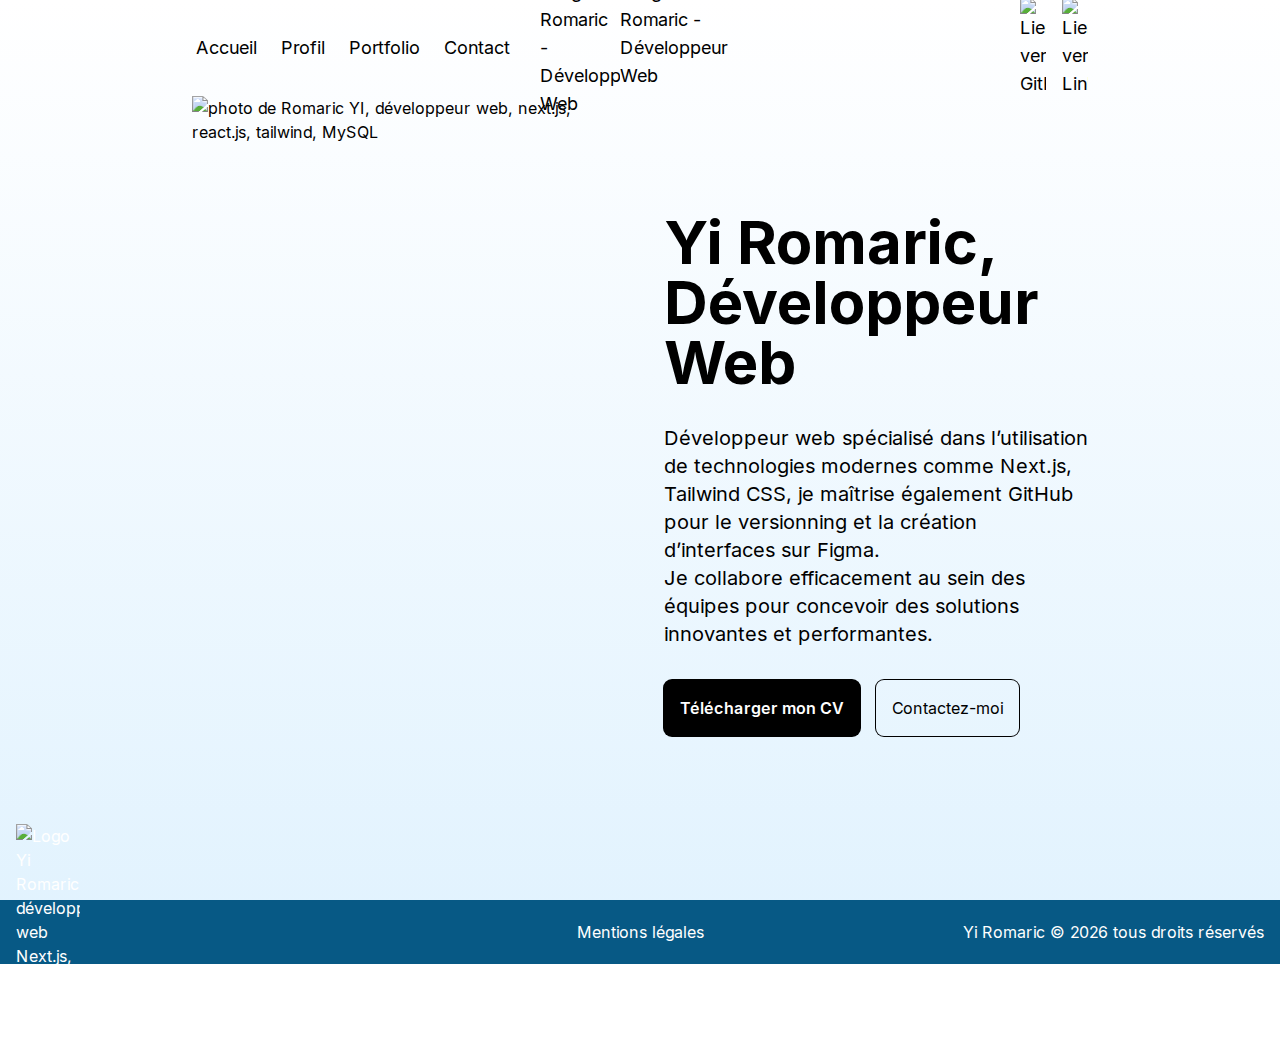
==== index.html @ 34cf6517 "fix import images and logos" ====
<!DOCTYPE html><html lang="fr"><head><meta charSet="utf-8"/><meta name="viewport" content="width=device-width, initial-scale=1"/><link rel="stylesheet" href="/_next/static/css/8e629871521d515f.css" data-precedence="next"/><link rel="preload" as="script" fetchPriority="low" href="/_next/static/chunks/webpack-b845b704833ecdac.js"/><script src="/_next/static/chunks/4bd1b696-b4d4c3868257e762.js" async=""></script><script src="/_next/static/chunks/517-e15adec0772fc6c9.js" async=""></script><script src="/_next/static/chunks/main-app-e4ed7990626ae178.js" async=""></script><script src="/_next/static/chunks/158-e4d67476a7642177.js" async=""></script><script src="/_next/static/chunks/565-65fbcb7da3a203a2.js" async=""></script><script src="/_next/static/chunks/app/layout-fdcc2504e3826214.js" async=""></script><script src="/_next/static/chunks/app/page-76b3cb7e3b7eeecb.js" async=""></script><title>Yi Romaric - Développeur Web | Next.js | React.js | Tailwind | MySQL</title><meta name="description" content="Développeur Web spécialisé Next.js, React.js, Tailwind et MySQL. Développeur web et Web Designer à Châteauneuf-sur-Loire, Loiret, 45, France"/><link rel="manifest" href="/manifest.json"/><meta name="keywords" content="Développeur Web,Next.js,React.js,Tailwind CSS,MySQL,Loiret,France"/><meta name="robots" content="index, follow"/><meta property="og:title" content="Yi Romaric - Développeur Web"/><meta property="og:description" content="Développeur Web spécialisé Next.js, React.js, Tailwind et MySQL."/><meta property="og:url" content="https://yiromaric.fr"/><meta property="og:site_name" content="Yi Romaric Portfolio"/><meta property="og:locale" content="fr_FR"/><meta property="og:image" content="https://yiromaric.fr/images/portfolio-preview.jpg"/><meta property="og:image:width" content="1200"/><meta property="og:image:height" content="630"/><meta property="og:image:alt" content="Aperçu du portfolio de Yi Romaric"/><meta property="og:type" content="website"/><meta name="twitter:card" content="summary_large_image"/><meta name="twitter:title" content="Yi Romaric - Développeur Web"/><meta name="twitter:description" content="Développeur Web spécialisé Next.js, React.js, Tailwind et MySQL."/><meta name="twitter:image" content="https://yiromaric.fr/images/portfolio-preview.jpg"/><link rel="shortcut icon" href="/favicons/favicon-32x32.png"/><link rel="icon" href="/favicons/favicon.ico"/><link rel="apple-touch-icon" href="/favicons/apple-icon.png"/><script src="/_next/static/chunks/polyfills-42372ed130431b0a.js" noModule=""></script></head><body class="__className_d65c78"><div class="min-h-screen bg-gradient-to-b from-white to-sky-100"><div class="h-screen w-screen fixed bg-black rounded-b-[100px] z-40"></div><div class="fixed m-auto top-0 right-0 bottom-0 left-0 text-white text-8xl cursor-default z-50 w-fit h-fit" style="opacity:1"></div><div class="h-screen w-screen fixed bg-black rounded-t-[100px] bottom-0 z-40" style="height:100vh"></div><nav class="h-24"><div class="h-full flex items-center justify-between px-4 sm:px-8 md:px-12 lg:px-20 xl:px-48 text-lg"><div class="hidden md:flex gap-4 w-1/3 "><a class="rounded p-1 bg-black text-white" href="/">Accueil</a><a class="rounded p-1 false" href="/profil">Profil</a><a class="rounded p-1 false" href="/portfolio">Portfolio</a><a class="rounded p-1 false" href="/contact">Contact</a></div><div class="flex xl:w-1/3 xl:justify-center"><a class="flex" href="/"><img alt="logo Yi Romaric - Développeur Web" loading="lazy" width="80" height="80" decoding="async" data-nimg="1" style="color:transparent" srcSet="https://yiromaric.fr/logos/logo.svg?w=96&amp;q=75 1x, https://yiromaric.fr/logos/logo.svg?w=256&amp;q=75 2x" src="https://yiromaric.fr/logos/logo.svg?w=256&amp;q=75"/><img alt="logo Yi Romaric - Développeur Web" loading="lazy" width="120" height="80" decoding="async" data-nimg="1" class="hidden sm:hidden md:hidden lg:block" style="color:transparent" srcSet="https://yiromaric.fr/logos/logoText.svg?w=128&amp;q=75 1x, https://yiromaric.fr/logos/logoText.svg?w=256&amp;q=75 2x" src="https://yiromaric.fr/logos/logoText.svg?w=256&amp;q=75"/></a></div><div class="hidden md:flex justify-end gap-4 w-1/3"><a target="_blank" href="https://github.com/Yiroma"><img alt="Lien vers GitHub" loading="lazy" width="26" height="26" decoding="async" data-nimg="1" style="color:transparent" srcSet="https://yiromaric.fr/icons/github.svg?w=32&amp;q=75 1x, https://yiromaric.fr/icons/github.svg?w=64&amp;q=75 2x" src="https://yiromaric.fr/icons/github.svg?w=64&amp;q=75"/></a><a target="_blank" href="https://www.linkedin.com/in/yiromaric/"><img alt="Lien vers LinkedIn" loading="lazy" width="26" height="26" decoding="async" data-nimg="1" style="color:transparent" srcSet="https://yiromaric.fr/icons/linkedin.svg?w=32&amp;q=75 1x, https://yiromaric.fr/icons/linkedin.svg?w=64&amp;q=75 2x" src="https://yiromaric.fr/icons/linkedin.svg?w=64&amp;q=75"/></a></div><div class="md:hidden"><button class="w-10 h-8 flex flex-col justify-between z-50 relative"><div class="w-10 h-1 bg-black rounded origin-left"></div><div class="w-10 h-1 bg-black rounded"></div><div class="w-10 h-1 bg-black rounded origin-left"></div></button></div></div></nav><main class="min-h-[calc(100vh-6rem)]"><div class="h-full" style="transform:translateY(-200vh)"><div class="h-[calc(100vh-6rem)] flex flex-col justify-center items-center lg:flex-row px-4 sm:px-8 md:px-12 lg:px-20 xl:px-48 gap-12 "><div class="w-full h-full lg:w-1/2 relative flex items-center justify-center sm:max-w-sm md:max-w-md lg:max-w-lg xl:max-w-xl"><img alt="photo de Romaric YI, développeur web, next.js, react.js, tailwind, MySQL" loading="lazy" decoding="async" data-nimg="fill" class="object-contain" style="position:absolute;height:100%;width:100%;left:0;top:0;right:0;bottom:0;color:transparent" sizes="100vw" srcSet="https://yiromaric.fr/pictures/yiroma1080.webp?w=640&amp;q=75 640w, https://yiromaric.fr/pictures/yiroma1080.webp?w=750&amp;q=75 750w, https://yiromaric.fr/pictures/yiroma1080.webp?w=828&amp;q=75 828w, https://yiromaric.fr/pictures/yiroma1080.webp?w=1080&amp;q=75 1080w, https://yiromaric.fr/pictures/yiroma1080.webp?w=1200&amp;q=75 1200w, https://yiromaric.fr/pictures/yiroma1080.webp?w=1920&amp;q=75 1920w, https://yiromaric.fr/pictures/yiroma1080.webp?w=2048&amp;q=75 2048w, https://yiromaric.fr/pictures/yiroma1080.webp?w=3840&amp;q=75 3840w" src="https://yiromaric.fr/pictures/yiroma1080.webp?w=3840&amp;q=75"/></div><div class="lg:h-full lg:w-1/2 flex flex-col gap-8 items-center justify-center"><h1 class="w-full text-3xl lg:text-4xl xl:text-6xl font-bold">Yi Romaric,<br/>Développeur Web</h1><p class="md:text-xl">Développeur web spécialisé dans l’utilisation de technologies modernes comme Next.js, Tailwind CSS, je maîtrise également GitHub pour le versionning et la création d’interfaces sur Figma. <br/>Je collabore efficacement au sein des équipes pour concevoir des solutions innovantes et performantes.</p><div class="w-full flex gap-4 pb-8 md:pb-12 "><a download="CV-Romaric-YI-Developpeur-Web.pdf" class="flex justify-center" href="/docs/CV-Romaric-YI-Developpeur-Web.pdf"><button class="p-4 rounded-lg ring-1 ring-black bg-black text-white font-semibold hover:bg-white hover:text-black">Télécharger mon CV</button></a><a class="flex justify-center" href="/contact"><button class="p-4 rounded-lg ring-1 ring-black">Contactez-moi</button></a></div></div></div></div></main><footer><div class="bg-sky-800 text-white w-full h-16 flex flex-row items-center p-4"><div class="w-1/3"><a href="/"><img alt="Logo Yi Romaric, développeur web Next.js, React.js, Tailwind, MySQL" loading="lazy" width="64" height="64" decoding="async" data-nimg="1" style="color:transparent" srcSet="https://yiromaric.fr/_next/static/media/logo-white.5aef42d4.svg?w=64&amp;q=75 1x, https://yiromaric.fr/_next/static/media/logo-white.5aef42d4.svg?w=128&amp;q=75 2x" src="https://yiromaric.fr/_next/static/media/logo-white.5aef42d4.svg?w=128&amp;q=75"/></a></div><a class="w-1/3 text-center" href="/legals">Mentions légales</a><span class="w-1/3 text-right">Yi Romaric © <!-- -->2024<!-- --> tous droits réservés</span></div></footer></div><script src="/_next/static/chunks/webpack-b845b704833ecdac.js" async=""></script><script>(self.__next_f=self.__next_f||[]).push([0])</script><script>self.__next_f.push([1,"2:\"$Sreact.fragment\"\n3:I[9994,[\"158\",\"static/chunks/158-e4d67476a7642177.js\",\"565\",\"static/chunks/565-65fbcb7da3a203a2.js\",\"177\",\"static/chunks/app/layout-fdcc2504e3826214.js\"],\"default\"]\n4:I[5244,[],\"\"]\n5:I[3866,[],\"\"]\n6:I[7033,[],\"ClientPageRoot\"]\n7:I[1189,[\"158\",\"static/chunks/158-e4d67476a7642177.js\",\"565\",\"static/chunks/565-65fbcb7da3a203a2.js\",\"974\",\"static/chunks/app/page-76b3cb7e3b7eeecb.js\"],\"default\"]\na:I[6213,[],\"OutletBoundary\"]\nc:I[6213,[],\"MetadataBoundary\"]\ne:I[6213,[],\"ViewportBoundary\"]\n10:I[4835,[],\"\"]\n1:HL[\"/_next/static/css/8e629871521d515f.css\",\"style\"]\n"])</script><script>self.__next_f.push([1,"0:{\"P\":null,\"b\":\"FNIl9Pq9LeW71FYtI4lqc\",\"p\":\"\",\"c\":[\"\",\"\"],\"i\":false,\"f\":[[[\"\",{\"children\":[\"__PAGE__\",{}]},\"$undefined\",\"$undefined\",true],[\"\",[\"$\",\"$2\",\"c\",{\"children\":[[[\"$\",\"link\",\"0\",{\"rel\":\"stylesheet\",\"href\":\"/_next/static/css/8e629871521d515f.css\",\"precedence\":\"next\",\"crossOrigin\":\"$undefined\",\"nonce\":\"$undefined\"}]],[\"$\",\"html\",null,{\"lang\":\"fr\",\"children\":[\"$\",\"body\",null,{\"className\":\"__className_d65c78\",\"children\":[\"$\",\"$L3\",null,{\"children\":[\"$\",\"$L4\",null,{\"parallelRouterKey\":\"children\",\"segmentPath\":[\"children\"],\"error\":\"$undefined\",\"errorStyles\":\"$undefined\",\"errorScripts\":\"$undefined\",\"template\":[\"$\",\"$L5\",null,{}],\"templateStyles\":\"$undefined\",\"templateScripts\":\"$undefined\",\"notFound\":[[\"$\",\"title\",null,{\"children\":\"404: This page could not be found.\"}],[\"$\",\"div\",null,{\"style\":{\"fontFamily\":\"system-ui,\\\"Segoe UI\\\",Roboto,Helvetica,Arial,sans-serif,\\\"Apple Color Emoji\\\",\\\"Segoe UI Emoji\\\"\",\"height\":\"100vh\",\"textAlign\":\"center\",\"display\":\"flex\",\"flexDirection\":\"column\",\"alignItems\":\"center\",\"justifyContent\":\"center\"},\"children\":[\"$\",\"div\",null,{\"children\":[[\"$\",\"style\",null,{\"dangerouslySetInnerHTML\":{\"__html\":\"body{color:#000;background:#fff;margin:0}.next-error-h1{border-right:1px solid rgba(0,0,0,.3)}@media (prefers-color-scheme:dark){body{color:#fff;background:#000}.next-error-h1{border-right:1px solid rgba(255,255,255,.3)}}\"}}],[\"$\",\"h1\",null,{\"className\":\"next-error-h1\",\"style\":{\"display\":\"inline-block\",\"margin\":\"0 20px 0 0\",\"padding\":\"0 23px 0 0\",\"fontSize\":24,\"fontWeight\":500,\"verticalAlign\":\"top\",\"lineHeight\":\"49px\"},\"children\":\"404\"}],[\"$\",\"div\",null,{\"style\":{\"display\":\"inline-block\"},\"children\":[\"$\",\"h2\",null,{\"style\":{\"fontSize\":14,\"fontWeight\":400,\"lineHeight\":\"49px\",\"margin\":0},\"children\":\"This page could not be found.\"}]}]]}]}]],\"notFoundStyles\":[]}]}]}]}]]}],{\"children\":[\"__PAGE__\",[\"$\",\"$2\",\"c\",{\"children\":[[\"$\",\"$L6\",null,{\"Component\":\"$7\",\"searchParams\":{},\"params\":{},\"promises\":[\"$@8\",\"$@9\"]}],null,[\"$\",\"$La\",null,{\"children\":\"$Lb\"}]]}],{},null]},null],[\"$\",\"$2\",\"h\",{\"children\":[null,[\"$\",\"$2\",\"DsyIQP6hTKw3y3-Spttno\",{\"children\":[[\"$\",\"$Lc\",null,{\"children\":\"$Ld\"}],[\"$\",\"$Le\",null,{\"children\":\"$Lf\"}],null]}]]}]]],\"m\":\"$undefined\",\"G\":[\"$10\",\"$undefined\"],\"s\":false,\"S\":true}\n"])</script><script>self.__next_f.push([1,"8:{}\n9:{}\n"])</script><script>self.__next_f.push([1,"f:[[\"$\",\"meta\",\"0\",{\"name\":\"viewport\",\"content\":\"width=device-width, initial-scale=1\"}]]\nd:[[\"$\",\"meta\",\"0\",{\"charSet\":\"utf-8\"}],[\"$\",\"title\",\"1\",{\"children\":\"Yi Romaric - Développeur Web | Next.js | React.js | Tailwind | MySQL\"}],[\"$\",\"meta\",\"2\",{\"name\":\"description\",\"content\":\"Développeur Web spécialisé Next.js, React.js, Tailwind et MySQL. Développeur web et Web Designer à Châteauneuf-sur-Loire, Loiret, 45, France\"}],[\"$\",\"link\",\"3\",{\"rel\":\"manifest\",\"href\":\"/manifest.json\",\"crossOrigin\":\"$undefined\"}],[\"$\",\"meta\",\"4\",{\"name\":\"keywords\",\"content\":\"Développeur Web,Next.js,React.js,Tailwind CSS,MySQL,Loiret,France\"}],[\"$\",\"meta\",\"5\",{\"name\":\"robots\",\"content\":\"index, follow\"}],[\"$\",\"meta\",\"6\",{\"property\":\"og:title\",\"content\":\"Yi Romaric - Développeur Web\"}],[\"$\",\"meta\",\"7\",{\"property\":\"og:description\",\"content\":\"Développeur Web spécialisé Next.js, React.js, Tailwind et MySQL.\"}],[\"$\",\"meta\",\"8\",{\"property\":\"og:url\",\"content\":\"https://yiromaric.fr\"}],[\"$\",\"meta\",\"9\",{\"property\":\"og:site_name\",\"content\":\"Yi Romaric Portfolio\"}],[\"$\",\"meta\",\"10\",{\"property\":\"og:locale\",\"content\":\"fr_FR\"}],[\"$\",\"meta\",\"11\",{\"property\":\"og:image\",\"content\":\"https://yiromaric.fr/images/portfolio-preview.jpg\"}],[\"$\",\"meta\",\"12\",{\"property\":\"og:image:width\",\"content\":\"1200\"}],[\"$\",\"meta\",\"13\",{\"property\":\"og:image:height\",\"content\":\"630\"}],[\"$\",\"meta\",\"14\",{\"property\":\"og:image:alt\",\"content\":\"Aperçu du portfolio de Yi Romaric\"}],[\"$\",\"meta\",\"15\",{\"property\":\"og:type\",\"content\":\"website\"}],[\"$\",\"meta\",\"16\",{\"name\":\"twitter:card\",\"content\":\"summary_large_image\"}],[\"$\",\"meta\",\"17\",{\"name\":\"twitter:title\",\"content\":\"Yi Romaric - Développeur Web\"}],[\"$\",\"meta\",\"18\",{\"name\":\"twitter:description\",\"content\":\"Développeur Web spécialisé Next.js, React.js, Tailwind et MySQL.\"}],[\"$\",\"meta\",\"19\",{\"name\":\"twitter:image\",\"content\":\"https://yiromaric.fr/images/portfolio-preview.jpg\"}],[\"$\",\"link\",\"20\",{\"rel\":\"shortcut icon\",\"href\":\"/favicons/favicon-32x32.png\"}],[\"$\",\"link\",\"21\",{\"rel\":\"icon\",\"href\":\"/favicons/favicon.ico\"}],[\"$\",\"li"])</script><script>self.__next_f.push([1,"nk\",\"22\",{\"rel\":\"apple-touch-icon\",\"href\":\"/favicons/apple-icon.png\"}]]\n"])</script><script>self.__next_f.push([1,"b:null\n"])</script></body></html>
---- _next/static/css/8e629871521d515f.css ----
@font-face{font-family:Inter;font-style:normal;font-weight:100 900;font-display:swap;src:url(/_next/static/media/55c55f0601d81cf3-s.woff2) format("woff2");unicode-range:u+0460-052f,u+1c80-1c8a,u+20b4,u+2de0-2dff,u+a640-a69f,u+fe2e-fe2f}@font-face{font-family:Inter;font-style:normal;font-weight:100 900;font-display:swap;src:url(/_next/static/media/26a46d62cd723877-s.woff2) format("woff2");unicode-range:u+0301,u+0400-045f,u+0490-0491,u+04b0-04b1,u+2116}@font-face{font-family:Inter;font-style:normal;font-weight:100 900;font-display:swap;src:url(/_next/static/media/97e0cb1ae144a2a9-s.woff2) format("woff2");unicode-range:u+1f??}@font-face{font-family:Inter;font-style:normal;font-weight:100 900;font-display:swap;src:url(/_next/static/media/581909926a08bbc8-s.woff2) format("woff2");unicode-range:u+0370-0377,u+037a-037f,u+0384-038a,u+038c,u+038e-03a1,u+03a3-03ff}@font-face{font-family:Inter;font-style:normal;font-weight:100 900;font-display:swap;src:url(/_next/static/media/df0a9ae256c0569c-s.woff2) format("woff2");unicode-range:u+0102-0103,u+0110-0111,u+0128-0129,u+0168-0169,u+01a0-01a1,u+01af-01b0,u+0300-0301,u+0303-0304,u+0308-0309,u+0323,u+0329,u+1ea0-1ef9,u+20ab}@font-face{font-family:Inter;font-style:normal;font-weight:100 900;font-display:swap;src:url(/_next/static/media/6d93bde91c0c2823-s.woff2) format("woff2");unicode-range:u+0100-02ba,u+02bd-02c5,u+02c7-02cc,u+02ce-02d7,u+02dd-02ff,u+0304,u+0308,u+0329,u+1d00-1dbf,u+1e00-1e9f,u+1ef2-1eff,u+2020,u+20a0-20ab,u+20ad-20c0,u+2113,u+2c60-2c7f,u+a720-a7ff}@font-face{font-family:Inter;font-style:normal;font-weight:100 900;font-display:swap;src:url(/_next/static/media/a34f9d1faa5f3315-s.p.woff2) format("woff2");unicode-range:u+00??,u+0131,u+0152-0153,u+02bb-02bc,u+02c6,u+02da,u+02dc,u+0304,u+0308,u+0329,u+2000-206f,u+20ac,u+2122,u+2191,u+2193,u+2212,u+2215,u+feff,u+fffd}@font-face{font-family:Inter Fallback;src:local("Arial");ascent-override:90.49%;descent-override:22.56%;line-gap-override:0.00%;size-adjust:107.06%}.__className_d65c78{font-family:Inter,Inter Fallback;font-style:normal}*,:after,:before{--tw-border-spacing-x:0;--tw-border-spacing-y:0;--tw-translate-x:0;--tw-translate-y:0;--tw-rotate:0;--tw-skew-x:0;--tw-skew-y:0;--tw-scale-x:1;--tw-scale-y:1;--tw-pan-x: ;--tw-pan-y: ;--tw-pinch-zoom: ;--tw-scroll-snap-strictness:proximity;--tw-gradient-from-position: ;--tw-gradient-via-position: ;--tw-gradient-to-position: ;--tw-ordinal: ;--tw-slashed-zero: ;--tw-numeric-figure: ;--tw-numeric-spacing: ;--tw-numeric-fraction: ;--tw-ring-inset: ;--tw-ring-offset-width:0px;--tw-ring-offset-color:#fff;--tw-ring-color:rgba(59,130,246,.5);--tw-ring-offset-shadow:0 0 #0000;--tw-ring-shadow:0 0 #0000;--tw-shadow:0 0 #0000;--tw-shadow-colored:0 0 #0000;--tw-blur: ;--tw-brightness: ;--tw-contrast: ;--tw-grayscale: ;--tw-hue-rotate: ;--tw-invert: ;--tw-saturate: ;--tw-sepia: ;--tw-drop-shadow: ;--tw-backdrop-blur: ;--tw-backdrop-brightness: ;--tw-backdrop-contrast: ;--tw-backdrop-grayscale: ;--tw-backdrop-hue-rotate: ;--tw-backdrop-invert: ;--tw-backdrop-opacity: ;--tw-backdrop-saturate: ;--tw-backdrop-sepia: ;--tw-contain-size: ;--tw-contain-layout: ;--tw-contain-paint: ;--tw-contain-style: }::backdrop{--tw-border-spacing-x:0;--tw-border-spacing-y:0;--tw-translate-x:0;--tw-translate-y:0;--tw-rotate:0;--tw-skew-x:0;--tw-skew-y:0;--tw-scale-x:1;--tw-scale-y:1;--tw-pan-x: ;--tw-pan-y: ;--tw-pinch-zoom: ;--tw-scroll-snap-strictness:proximity;--tw-gradient-from-position: ;--tw-gradient-via-position: ;--tw-gradient-to-position: ;--tw-ordinal: ;--tw-slashed-zero: ;--tw-numeric-figure: ;--tw-numeric-spacing: ;--tw-numeric-fraction: ;--tw-ring-inset: ;--tw-ring-offset-width:0px;--tw-ring-offset-color:#fff;--tw-ring-color:rgba(59,130,246,.5);--tw-ring-offset-shadow:0 0 #0000;--tw-ring-shadow:0 0 #0000;--tw-shadow:0 0 #0000;--tw-shadow-colored:0 0 #0000;--tw-blur: ;--tw-brightness: ;--tw-contrast: ;--tw-grayscale: ;--tw-hue-rotate: ;--tw-invert: ;--tw-saturate: ;--tw-sepia: ;--tw-drop-shadow: ;--tw-backdrop-blur: ;--tw-backdrop-brightness: ;--tw-backdrop-contrast: ;--tw-backdrop-grayscale: ;--tw-backdrop-hue-rotate: ;--tw-backdrop-invert: ;--tw-backdrop-opacity: ;--tw-backdrop-saturate: ;--tw-backdrop-sepia: ;--tw-contain-size: ;--tw-contain-layout: ;--tw-contain-paint: ;--tw-contain-style: }/*
! tailwindcss v3.4.15 | MIT License | https://tailwindcss.com
*/*,:after,:before{box-sizing:border-box;border:0 solid #e5e7eb}:after,:before{--tw-content:""}:host,html{line-height:1.5;-webkit-text-size-adjust:100%;-moz-tab-size:4;-o-tab-size:4;tab-size:4;font-family:ui-sans-serif,system-ui,sans-serif,Apple Color Emoji,Segoe UI Emoji,Segoe UI Symbol,Noto Color Emoji;font-feature-settings:normal;font-variation-settings:normal;-webkit-tap-highlight-color:transparent}body{margin:0;line-height:inherit}hr{height:0;color:inherit;border-top-width:1px}abbr:where([title]){-webkit-text-decoration:underline dotted;text-decoration:underline dotted}h1,h2,h3,h4,h5,h6{font-size:inherit;font-weight:inherit}a{color:inherit;text-decoration:inherit}b,strong{font-weight:bolder}code,kbd,pre,samp{font-family:ui-monospace,SFMono-Regular,Menlo,Monaco,Consolas,Liberation Mono,Courier New,monospace;font-feature-settings:normal;font-variation-settings:normal;font-size:1em}small{font-size:80%}sub,sup{font-size:75%;line-height:0;position:relative;vertical-align:baseline}sub{bottom:-.25em}sup{top:-.5em}table{text-indent:0;border-color:inherit;border-collapse:collapse}button,input,optgroup,select,textarea{font-family:inherit;font-feature-settings:inherit;font-variation-settings:inherit;font-size:100%;font-weight:inherit;line-height:inherit;letter-spacing:inherit;color:inherit;margin:0;padding:0}button,select{text-transform:none}button,input:where([type=button]),input:where([type=reset]),input:where([type=submit]){-webkit-appearance:button;background-color:transparent;background-image:none}:-moz-focusring{outline:auto}:-moz-ui-invalid{box-shadow:none}progress{vertical-align:baseline}::-webkit-inner-spin-button,::-webkit-outer-spin-button{height:auto}[type=search]{-webkit-appearance:textfield;outline-offset:-2px}::-webkit-search-decoration{-webkit-appearance:none}::-webkit-file-upload-button{-webkit-appearance:button;font:inherit}summary{display:list-item}blockquote,dd,dl,figure,h1,h2,h3,h4,h5,h6,hr,p,pre{margin:0}fieldset{margin:0}fieldset,legend{padding:0}menu,ol,ul{list-style:none;margin:0;padding:0}dialog{padding:0}textarea{resize:vertical}input::-moz-placeholder,textarea::-moz-placeholder{opacity:1;color:#9ca3af}input::placeholder,textarea::placeholder{opacity:1;color:#9ca3af}[role=button],button{cursor:pointer}:disabled{cursor:default}audio,canvas,embed,iframe,img,object,svg,video{display:block;vertical-align:middle}img,video{max-width:100%;height:auto}[hidden]:where(:not([hidden=until-found])){display:none}.container{width:100%}@media (min-width:640px){.container{max-width:640px}}@media (min-width:768px){.container{max-width:768px}}@media (min-width:1024px){.container{max-width:1024px}}@media (min-width:1280px){.container{max-width:1280px}}@media (min-width:1536px){.container{max-width:1536px}}.fixed{position:fixed}.absolute{position:absolute}.relative{position:relative}.sticky{position:sticky}.-left-2{left:-.5rem}.bottom-0{bottom:0}.left-0{left:0}.right-0{right:0}.top-0{top:0}.z-30{z-index:30}.z-40{z-index:40}.z-50{z-index:50}.m-4{margin:1rem}.m-auto{margin:auto}.mb-12{margin-bottom:3rem}.ml-3{margin-left:.75rem}.mt-12{margin-top:3rem}.flex{display:flex}.hidden{display:none}.h-1{height:.25rem}.h-16{height:4rem}.h-24{height:6rem}.h-5{height:1.25rem}.h-56{height:14rem}.h-64{height:16rem}.h-8{height:2rem}.h-\[600vh\]{height:600vh}.h-\[calc\(100vh-6rem\)\]{height:calc(100vh - 6rem)}.h-fit{height:-moz-fit-content;height:fit-content}.h-full{height:100%}.h-screen{height:100vh}.min-h-48{min-height:12rem}.min-h-\[calc\(100vh-6rem\)\]{min-height:calc(100vh - 6rem)}.min-h-screen{min-height:100vh}.w-1{width:.25rem}.w-1\/3{width:33.333333%}.w-1\/6{width:16.666667%}.w-10{width:2.5rem}.w-16{width:4rem}.w-5{width:1.25rem}.w-64{width:16rem}.w-80{width:20rem}.w-fit{width:-moz-fit-content;width:fit-content}.w-full{width:100%}.w-screen{width:100vw}.origin-left{transform-origin:left}.transform{transform:translate(var(--tw-translate-x),var(--tw-translate-y)) rotate(var(--tw-rotate)) skewX(var(--tw-skew-x)) skewY(var(--tw-skew-y)) scaleX(var(--tw-scale-x)) scaleY(var(--tw-scale-y))}.cursor-default{cursor:default}.cursor-pointer{cursor:pointer}.resize-none{resize:none}.flex-row{flex-direction:row}.flex-col{flex-direction:column}.flex-wrap{flex-wrap:wrap}.items-center{align-items:center}.justify-end{justify-content:flex-end}.justify-center{justify-content:center}.justify-between{justify-content:space-between}.gap-12{gap:3rem}.gap-16{gap:4rem}.gap-24{gap:6rem}.gap-4{gap:1rem}.gap-8{gap:2rem}.self-end{align-self:flex-end}.overflow-hidden{overflow:hidden}.overflow-scroll{overflow:scroll}.rounded{border-radius:.25rem}.rounded-full{border-radius:9999px}.rounded-lg{border-radius:.5rem}.rounded-xl{border-radius:.75rem}.rounded-b-\[100px\]{border-bottom-right-radius:100px;border-bottom-left-radius:100px}.rounded-b-lg{border-bottom-right-radius:.5rem;border-bottom-left-radius:.5rem}.rounded-s-lg{border-start-start-radius:.5rem;border-end-start-radius:.5rem}.rounded-t-\[100px\]{border-top-left-radius:100px;border-top-right-radius:100px}.border-b-2{border-bottom-width:2px}.border-b-black{--tw-border-opacity:1;border-bottom-color:rgb(0 0 0/var(--tw-border-opacity,1))}.bg-black{--tw-bg-opacity:1;background-color:rgb(0 0 0/var(--tw-bg-opacity,1))}.bg-gray-600{--tw-bg-opacity:1;background-color:rgb(75 85 99/var(--tw-bg-opacity,1))}.bg-purple-200{--tw-bg-opacity:1;background-color:rgb(233 213 255/var(--tw-bg-opacity,1))}.bg-sky-100{--tw-bg-opacity:1;background-color:rgb(224 242 254/var(--tw-bg-opacity,1))}.bg-sky-800{--tw-bg-opacity:1;background-color:rgb(7 89 133/var(--tw-bg-opacity,1))}.bg-white{--tw-bg-opacity:1;background-color:rgb(255 255 255/var(--tw-bg-opacity,1))}.bg-opacity-40{--tw-bg-opacity:0.4}.bg-gradient-to-b{background-image:linear-gradient(to bottom,var(--tw-gradient-stops))}.bg-gradient-to-r{background-image:linear-gradient(to right,var(--tw-gradient-stops))}.from-sky-200{--tw-gradient-from:#bae6fd var(--tw-gradient-from-position);--tw-gradient-to:rgba(186,230,253,0) var(--tw-gradient-to-position);--tw-gradient-stops:var(--tw-gradient-from),var(--tw-gradient-to)}.from-stone-600{--tw-gradient-from:#57534e var(--tw-gradient-from-position);--tw-gradient-to:rgba(87,83,78,0) var(--tw-gradient-to-position);--tw-gradient-stops:var(--tw-gradient-from),var(--tw-gradient-to)}.from-stone-900{--tw-gradient-from:#1c1917 var(--tw-gradient-from-position);--tw-gradient-to:rgba(28,25,23,0) var(--tw-gradient-to-position);--tw-gradient-stops:var(--tw-gradient-from),var(--tw-gradient-to)}.from-stone-950{--tw-gradient-from:#0c0a09 var(--tw-gradient-from-position);--tw-gradient-to:rgba(12,10,9,0) var(--tw-gradient-to-position);--tw-gradient-stops:var(--tw-gradient-from),var(--tw-gradient-to)}.from-white{--tw-gradient-from:#fff var(--tw-gradient-from-position);--tw-gradient-to:hsla(0,0%,100%,0) var(--tw-gradient-to-position);--tw-gradient-stops:var(--tw-gradient-from),var(--tw-gradient-to)}.to-sky-100{--tw-gradient-to:#e0f2fe var(--tw-gradient-to-position)}.to-stone-600{--tw-gradient-to:#57534e var(--tw-gradient-to-position)}.to-stone-900{--tw-gradient-to:#1c1917 var(--tw-gradient-to-position)}.to-stone-950{--tw-gradient-to:#0c0a09 var(--tw-gradient-to-position)}.object-contain{-o-object-fit:contain;object-fit:contain}.p-1{padding:.25rem}.p-2{padding:.5rem}.p-3{padding:.75rem}.p-4{padding:1rem}.p-8{padding:2rem}.px-4{padding-left:1rem;padding-right:1rem}.py-8{padding-top:2rem;padding-bottom:2rem}.pb-2{padding-bottom:.5rem}.pb-48{padding-bottom:12rem}.pb-8{padding-bottom:2rem}.pt-8{padding-top:2rem}.text-center{text-align:center}.text-right{text-align:right}.text-2xl{font-size:1.5rem;line-height:2rem}.text-3xl{font-size:1.875rem;line-height:2.25rem}.text-4xl{font-size:2.25rem;line-height:2.5rem}.text-8xl{font-size:6rem;line-height:1}.text-lg{font-size:1.125rem;line-height:1.75rem}.text-sm{font-size:.875rem;line-height:1.25rem}.text-xl{font-size:1.25rem;line-height:1.75rem}.font-bold{font-weight:700}.font-medium{font-weight:500}.font-semibold{font-weight:600}.italic{font-style:italic}.text-gray-600{--tw-text-opacity:1;color:rgb(75 85 99/var(--tw-text-opacity,1))}.text-green-600{--tw-text-opacity:1;color:rgb(22 163 74/var(--tw-text-opacity,1))}.text-red-400{--tw-text-opacity:1;color:rgb(248 113 113/var(--tw-text-opacity,1))}.text-red-700{--tw-text-opacity:1;color:rgb(185 28 28/var(--tw-text-opacity,1))}.text-sky-700{--tw-text-opacity:1;color:rgb(3 105 161/var(--tw-text-opacity,1))}.text-sky-800{--tw-text-opacity:1;color:rgb(7 89 133/var(--tw-text-opacity,1))}.text-white{--tw-text-opacity:1;color:rgb(255 255 255/var(--tw-text-opacity,1))}.underline{text-decoration-line:underline}.outline-none{outline:2px solid transparent;outline-offset:2px}.ring-1{--tw-ring-offset-shadow:var(--tw-ring-inset) 0 0 0 var(--tw-ring-offset-width) var(--tw-ring-offset-color);--tw-ring-shadow:var(--tw-ring-inset) 0 0 0 calc(1px + var(--tw-ring-offset-width)) var(--tw-ring-color)}.ring-1,.ring-4{box-shadow:var(--tw-ring-offset-shadow),var(--tw-ring-shadow),var(--tw-shadow,0 0 #0000)}.ring-4{--tw-ring-offset-shadow:var(--tw-ring-inset) 0 0 0 var(--tw-ring-offset-width) var(--tw-ring-offset-color);--tw-ring-shadow:var(--tw-ring-inset) 0 0 0 calc(4px + var(--tw-ring-offset-width)) var(--tw-ring-color)}.ring-black{--tw-ring-opacity:1;--tw-ring-color:rgb(0 0 0/var(--tw-ring-opacity,1))}.ring-red-400{--tw-ring-opacity:1;--tw-ring-color:rgb(248 113 113/var(--tw-ring-opacity,1))}.transition{transition-property:color,background-color,border-color,text-decoration-color,fill,stroke,opacity,box-shadow,transform,filter,-webkit-backdrop-filter;transition-property:color,background-color,border-color,text-decoration-color,fill,stroke,opacity,box-shadow,transform,filter,backdrop-filter;transition-property:color,background-color,border-color,text-decoration-color,fill,stroke,opacity,box-shadow,transform,filter,backdrop-filter,-webkit-backdrop-filter;transition-timing-function:cubic-bezier(.4,0,.2,1);transition-duration:.15s}.hover\:bg-white:hover{--tw-bg-opacity:1;background-color:rgb(255 255 255/var(--tw-bg-opacity,1))}.hover\:text-black:hover{--tw-text-opacity:1;color:rgb(0 0 0/var(--tw-text-opacity,1))}@media (min-width:640px){.sm\:hidden{display:none}.sm\:max-w-sm{max-width:24rem}.sm\:p-10{padding:2.5rem}.sm\:p-8{padding:2rem}.sm\:px-8{padding-left:2rem;padding-right:2rem}}@media (min-width:768px){.md\:flex{display:flex}.md\:hidden{display:none}.md\:h-28{height:7rem}.md\:h-64{height:16rem}.md\:h-\[500px\]{height:500px}.md\:w-28{width:7rem}.md\:w-96{width:24rem}.md\:w-\[500px\]{width:500px}.md\:max-w-md{max-width:28rem}.md\:gap-32{gap:8rem}.md\:p-12{padding:3rem}.md\:p-14{padding:3.5rem}.md\:p-4{padding:1rem}.md\:p-8{padding:2rem}.md\:px-12{padding-left:3rem;padding-right:3rem}.md\:pb-12{padding-bottom:3rem}.md\:text-4xl{font-size:2.25rem;line-height:2.5rem}.md\:text-xl{font-size:1.25rem;line-height:1.75rem}}@media (min-width:1024px){.lg\:block{display:block}.lg\:flex{display:flex}.lg\:h-\[350px\]{height:350px}.lg\:h-full{height:100%}.lg\:w-1\/2{width:50%}.lg\:w-2\/3{width:66.666667%}.lg\:w-\[500px\]{width:500px}.lg\:max-w-lg{max-width:32rem}.lg\:flex-row{flex-direction:row}.lg\:gap-48{gap:12rem}.lg\:p-16{padding:4rem}.lg\:p-8{padding:2rem}.lg\:px-20{padding-left:5rem;padding-right:5rem}.lg\:pr-0{padding-right:0}.lg\:text-4xl{font-size:2.25rem;line-height:2.5rem}.lg\:text-6xl{font-size:3.75rem;line-height:1}.lg\:text-lg{font-size:1.125rem;line-height:1.75rem}}@media (min-width:1280px){.xl\:h-\[420px\]{height:420px}.xl\:w-1\/3{width:33.333333%}.xl\:w-2\/3{width:66.666667%}.xl\:w-\[600px\]{width:600px}.xl\:max-w-xl{max-width:36rem}.xl\:justify-center{justify-content:center}.xl\:gap-64{gap:16rem}.xl\:p-24{padding:6rem}.xl\:p-32{padding:8rem}.xl\:px-48{padding-left:12rem;padding-right:12rem}.xl\:text-6xl{font-size:3.75rem;line-height:1}.xl\:text-8xl{font-size:6rem;line-height:1}}
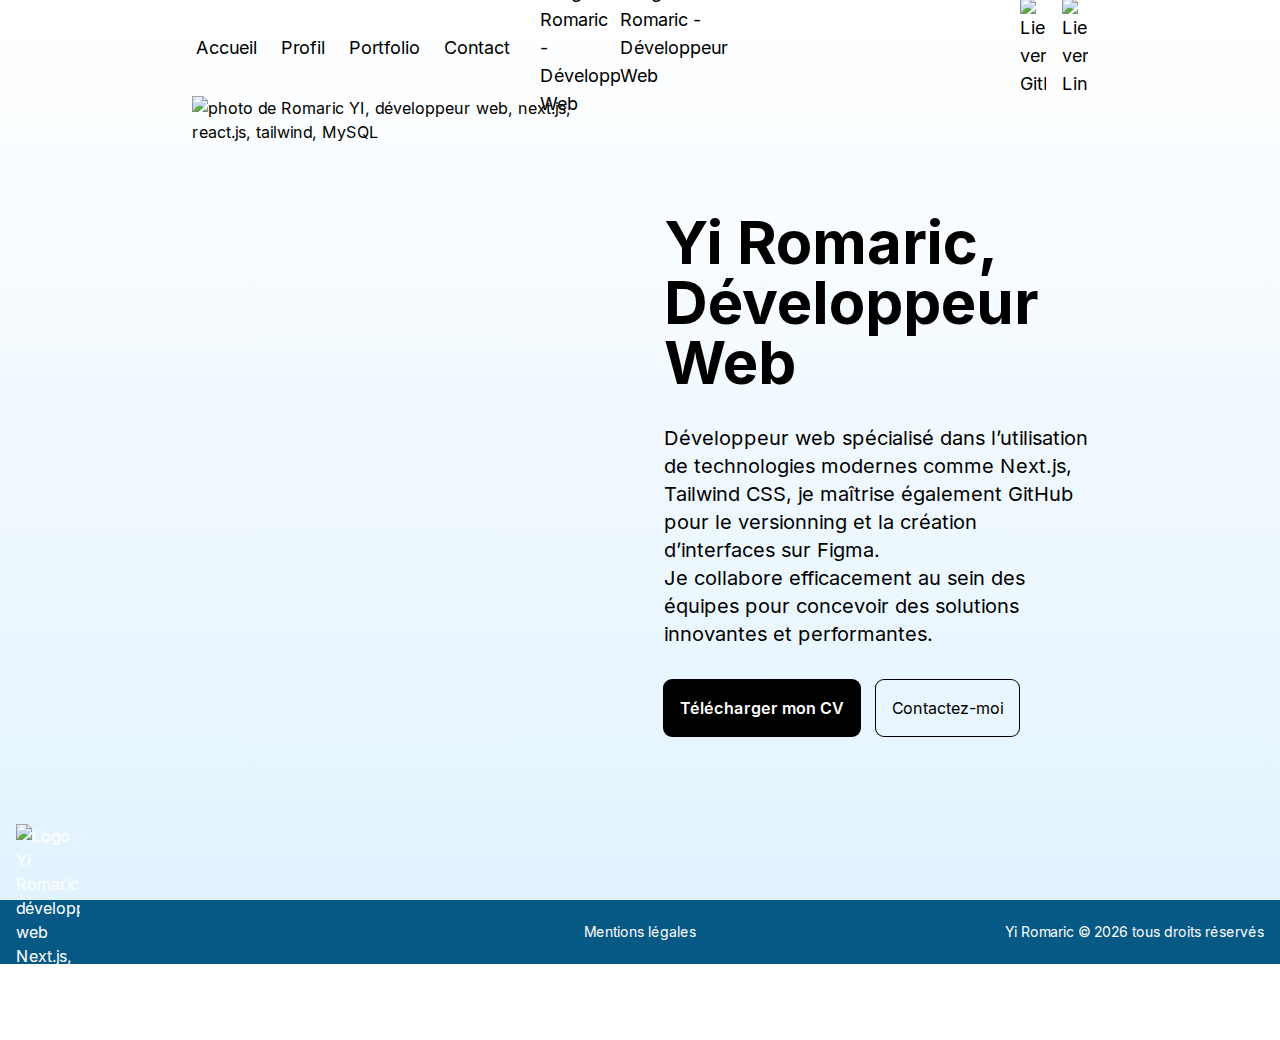
==== commit 4e29fcc9: "fix design mobile view" ====
--- a/index.html
+++ b/index.html
@@ -1 +1 @@
-<!DOCTYPE html><html lang="fr"><head><meta charSet="utf-8"/><meta name="viewport" content="width=device-width, initial-scale=1"/><link rel="stylesheet" href="/_next/static/css/8e629871521d515f.css" data-precedence="next"/><link rel="preload" as="script" fetchPriority="low" href="/_next/static/chunks/webpack-b845b704833ecdac.js"/><script src="/_next/static/chunks/4bd1b696-b4d4c3868257e762.js" async=""></script><script src="/_next/static/chunks/517-e15adec0772fc6c9.js" async=""></script><script src="/_next/static/chunks/main-app-e4ed7990626ae178.js" async=""></script><script src="/_next/static/chunks/158-e4d67476a7642177.js" async=""></script><script src="/_next/static/chunks/565-65fbcb7da3a203a2.js" async=""></script><script src="/_next/static/chunks/app/layout-fdcc2504e3826214.js" async=""></script><script src="/_next/static/chunks/app/page-76b3cb7e3b7eeecb.js" async=""></script><title>Yi Romaric - Développeur Web | Next.js | React.js | Tailwind | MySQL</title><meta name="description" content="Développeur Web spécialisé Next.js, React.js, Tailwind et MySQL. Développeur web et Web Designer à Châteauneuf-sur-Loire, Loiret, 45, France"/><link rel="manifest" href="/manifest.json"/><meta name="keywords" content="Développeur Web,Next.js,React.js,Tailwind CSS,MySQL,Loiret,France"/><meta name="robots" content="index, follow"/><meta property="og:title" content="Yi Romaric - Développeur Web"/><meta property="og:description" content="Développeur Web spécialisé Next.js, React.js, Tailwind et MySQL."/><meta property="og:url" content="https://yiromaric.fr"/><meta property="og:site_name" content="Yi Romaric Portfolio"/><meta property="og:locale" content="fr_FR"/><meta property="og:image" content="https://yiromaric.fr/images/portfolio-preview.jpg"/><meta property="og:image:width" content="1200"/><meta property="og:image:height" content="630"/><meta property="og:image:alt" content="Aperçu du portfolio de Yi Romaric"/><meta property="og:type" content="website"/><meta name="twitter:card" content="summary_large_image"/><meta name="twitter:title" content="Yi Romaric - Développeur Web"/><meta name="twitter:description" content="Développeur Web spécialisé Next.js, React.js, Tailwind et MySQL."/><meta name="twitter:image" content="https://yiromaric.fr/images/portfolio-preview.jpg"/><link rel="shortcut icon" href="/favicons/favicon-32x32.png"/><link rel="icon" href="/favicons/favicon.ico"/><link rel="apple-touch-icon" href="/favicons/apple-icon.png"/><script src="/_next/static/chunks/polyfills-42372ed130431b0a.js" noModule=""></script></head><body class="__className_d65c78"><div class="min-h-screen bg-gradient-to-b from-white to-sky-100"><div class="h-screen w-screen fixed bg-black rounded-b-[100px] z-40"></div><div class="fixed m-auto top-0 right-0 bottom-0 left-0 text-white text-8xl cursor-default z-50 w-fit h-fit" style="opacity:1"></div><div class="h-screen w-screen fixed bg-black rounded-t-[100px] bottom-0 z-40" style="height:100vh"></div><nav class="h-24"><div class="h-full flex items-center justify-between px-4 sm:px-8 md:px-12 lg:px-20 xl:px-48 text-lg"><div class="hidden md:flex gap-4 w-1/3 "><a class="rounded p-1 bg-black text-white" href="/">Accueil</a><a class="rounded p-1 false" href="/profil">Profil</a><a class="rounded p-1 false" href="/portfolio">Portfolio</a><a class="rounded p-1 false" href="/contact">Contact</a></div><div class="flex xl:w-1/3 xl:justify-center"><a class="flex" href="/"><img alt="logo Yi Romaric - Développeur Web" loading="lazy" width="80" height="80" decoding="async" data-nimg="1" style="color:transparent" srcSet="https://yiromaric.fr/logos/logo.svg?w=96&amp;q=75 1x, https://yiromaric.fr/logos/logo.svg?w=256&amp;q=75 2x" src="https://yiromaric.fr/logos/logo.svg?w=256&amp;q=75"/><img alt="logo Yi Romaric - Développeur Web" loading="lazy" width="120" height="80" decoding="async" data-nimg="1" class="hidden sm:hidden md:hidden lg:block" style="color:transparent" srcSet="https://yiromaric.fr/logos/logoText.svg?w=128&amp;q=75 1x, https://yiromaric.fr/logos/logoText.svg?w=256&amp;q=75 2x" src="https://yiromaric.fr/logos/logoText.svg?w=256&amp;q=75"/></a></div><div class="hidden md:flex justify-end gap-4 w-1/3"><a target="_blank" href="https://github.com/Yiroma"><img alt="Lien vers GitHub" loading="lazy" width="26" height="26" decoding="async" data-nimg="1" style="color:transparent" srcSet="https://yiromaric.fr/icons/github.svg?w=32&amp;q=75 1x, https://yiromaric.fr/icons/github.svg?w=64&amp;q=75 2x" src="https://yiromaric.fr/icons/github.svg?w=64&amp;q=75"/></a><a target="_blank" href="https://www.linkedin.com/in/yiromaric/"><img alt="Lien vers LinkedIn" loading="lazy" width="26" height="26" decoding="async" data-nimg="1" style="color:transparent" srcSet="https://yiromaric.fr/icons/linkedin.svg?w=32&amp;q=75 1x, https://yiromaric.fr/icons/linkedin.svg?w=64&amp;q=75 2x" src="https://yiromaric.fr/icons/linkedin.svg?w=64&amp;q=75"/></a></div><div class="md:hidden"><button class="w-10 h-8 flex flex-col justify-between z-50 relative"><div class="w-10 h-1 bg-black rounded origin-left"></div><div class="w-10 h-1 bg-black rounded"></div><div class="w-10 h-1 bg-black rounded origin-left"></div></button></div></div></nav><main class="min-h-[calc(100vh-6rem)]"><div class="h-full" style="transform:translateY(-200vh)"><div class="h-[calc(100vh-6rem)] flex flex-col justify-center items-center lg:flex-row px-4 sm:px-8 md:px-12 lg:px-20 xl:px-48 gap-12 "><div class="w-full h-full lg:w-1/2 relative flex items-center justify-center sm:max-w-sm md:max-w-md lg:max-w-lg xl:max-w-xl"><img alt="photo de Romaric YI, développeur web, next.js, react.js, tailwind, MySQL" loading="lazy" decoding="async" data-nimg="fill" class="object-contain" style="position:absolute;height:100%;width:100%;left:0;top:0;right:0;bottom:0;color:transparent" sizes="100vw" srcSet="https://yiromaric.fr/pictures/yiroma1080.webp?w=640&amp;q=75 640w, https://yiromaric.fr/pictures/yiroma1080.webp?w=750&amp;q=75 750w, https://yiromaric.fr/pictures/yiroma1080.webp?w=828&amp;q=75 828w, https://yiromaric.fr/pictures/yiroma1080.webp?w=1080&amp;q=75 1080w, https://yiromaric.fr/pictures/yiroma1080.webp?w=1200&amp;q=75 1200w, https://yiromaric.fr/pictures/yiroma1080.webp?w=1920&amp;q=75 1920w, https://yiromaric.fr/pictures/yiroma1080.webp?w=2048&amp;q=75 2048w, https://yiromaric.fr/pictures/yiroma1080.webp?w=3840&amp;q=75 3840w" src="https://yiromaric.fr/pictures/yiroma1080.webp?w=3840&amp;q=75"/></div><div class="lg:h-full lg:w-1/2 flex flex-col gap-8 items-center justify-center"><h1 class="w-full text-3xl lg:text-4xl xl:text-6xl font-bold">Yi Romaric,<br/>Développeur Web</h1><p class="md:text-xl">Développeur web spécialisé dans l’utilisation de technologies modernes comme Next.js, Tailwind CSS, je maîtrise également GitHub pour le versionning et la création d’interfaces sur Figma. <br/>Je collabore efficacement au sein des équipes pour concevoir des solutions innovantes et performantes.</p><div class="w-full flex gap-4 pb-8 md:pb-12 "><a download="CV-Romaric-YI-Developpeur-Web.pdf" class="flex justify-center" href="/docs/CV-Romaric-YI-Developpeur-Web.pdf"><button class="p-4 rounded-lg ring-1 ring-black bg-black text-white font-semibold hover:bg-white hover:text-black">Télécharger mon CV</button></a><a class="flex justify-center" href="/contact"><button class="p-4 rounded-lg ring-1 ring-black">Contactez-moi</button></a></div></div></div></div></main><footer><div class="bg-sky-800 text-white w-full h-16 flex flex-row items-center p-4"><div class="w-1/3"><a href="/"><img alt="Logo Yi Romaric, développeur web Next.js, React.js, Tailwind, MySQL" loading="lazy" width="64" height="64" decoding="async" data-nimg="1" style="color:transparent" srcSet="https://yiromaric.fr/_next/static/media/logo-white.5aef42d4.svg?w=64&amp;q=75 1x, https://yiromaric.fr/_next/static/media/logo-white.5aef42d4.svg?w=128&amp;q=75 2x" src="https://yiromaric.fr/_next/static/media/logo-white.5aef42d4.svg?w=128&amp;q=75"/></a></div><a class="w-1/3 text-center" href="/legals">Mentions légales</a><span class="w-1/3 text-right">Yi Romaric © <!-- -->2024<!-- --> tous droits réservés</span></div></footer></div><script src="/_next/static/chunks/webpack-b845b704833ecdac.js" async=""></script><script>(self.__next_f=self.__next_f||[]).push([0])</script><script>self.__next_f.push([1,"2:\"$Sreact.fragment\"\n3:I[9994,[\"158\",\"static/chunks/158-e4d67476a7642177.js\",\"565\",\"static/chunks/565-65fbcb7da3a203a2.js\",\"177\",\"static/chunks/app/layout-fdcc2504e3826214.js\"],\"default\"]\n4:I[5244,[],\"\"]\n5:I[3866,[],\"\"]\n6:I[7033,[],\"ClientPageRoot\"]\n7:I[1189,[\"158\",\"static/chunks/158-e4d67476a7642177.js\",\"565\",\"static/chunks/565-65fbcb7da3a203a2.js\",\"974\",\"static/chunks/app/page-76b3cb7e3b7eeecb.js\"],\"default\"]\na:I[6213,[],\"OutletBoundary\"]\nc:I[6213,[],\"MetadataBoundary\"]\ne:I[6213,[],\"ViewportBoundary\"]\n10:I[4835,[],\"\"]\n1:HL[\"/_next/static/css/8e629871521d515f.css\",\"style\"]\n"])</script><script>self.__next_f.push([1,"0:{\"P\":null,\"b\":\"FNIl9Pq9LeW71FYtI4lqc\",\"p\":\"\",\"c\":[\"\",\"\"],\"i\":false,\"f\":[[[\"\",{\"children\":[\"__PAGE__\",{}]},\"$undefined\",\"$undefined\",true],[\"\",[\"$\",\"$2\",\"c\",{\"children\":[[[\"$\",\"link\",\"0\",{\"rel\":\"stylesheet\",\"href\":\"/_next/static/css/8e629871521d515f.css\",\"precedence\":\"next\",\"crossOrigin\":\"$undefined\",\"nonce\":\"$undefined\"}]],[\"$\",\"html\",null,{\"lang\":\"fr\",\"children\":[\"$\",\"body\",null,{\"className\":\"__className_d65c78\",\"children\":[\"$\",\"$L3\",null,{\"children\":[\"$\",\"$L4\",null,{\"parallelRouterKey\":\"children\",\"segmentPath\":[\"children\"],\"error\":\"$undefined\",\"errorStyles\":\"$undefined\",\"errorScripts\":\"$undefined\",\"template\":[\"$\",\"$L5\",null,{}],\"templateStyles\":\"$undefined\",\"templateScripts\":\"$undefined\",\"notFound\":[[\"$\",\"title\",null,{\"children\":\"404: This page could not be found.\"}],[\"$\",\"div\",null,{\"style\":{\"fontFamily\":\"system-ui,\\\"Segoe UI\\\",Roboto,Helvetica,Arial,sans-serif,\\\"Apple Color Emoji\\\",\\\"Segoe UI Emoji\\\"\",\"height\":\"100vh\",\"textAlign\":\"center\",\"display\":\"flex\",\"flexDirection\":\"column\",\"alignItems\":\"center\",\"justifyContent\":\"center\"},\"children\":[\"$\",\"div\",null,{\"children\":[[\"$\",\"style\",null,{\"dangerouslySetInnerHTML\":{\"__html\":\"body{color:#000;background:#fff;margin:0}.next-error-h1{border-right:1px solid rgba(0,0,0,.3)}@media (prefers-color-scheme:dark){body{color:#fff;background:#000}.next-error-h1{border-right:1px solid rgba(255,255,255,.3)}}\"}}],[\"$\",\"h1\",null,{\"className\":\"next-error-h1\",\"style\":{\"display\":\"inline-block\",\"margin\":\"0 20px 0 0\",\"padding\":\"0 23px 0 0\",\"fontSize\":24,\"fontWeight\":500,\"verticalAlign\":\"top\",\"lineHeight\":\"49px\"},\"children\":\"404\"}],[\"$\",\"div\",null,{\"style\":{\"display\":\"inline-block\"},\"children\":[\"$\",\"h2\",null,{\"style\":{\"fontSize\":14,\"fontWeight\":400,\"lineHeight\":\"49px\",\"margin\":0},\"children\":\"This page could not be found.\"}]}]]}]}]],\"notFoundStyles\":[]}]}]}]}]]}],{\"children\":[\"__PAGE__\",[\"$\",\"$2\",\"c\",{\"children\":[[\"$\",\"$L6\",null,{\"Component\":\"$7\",\"searchParams\":{},\"params\":{},\"promises\":[\"$@8\",\"$@9\"]}],null,[\"$\",\"$La\",null,{\"children\":\"$Lb\"}]]}],{},null]},null],[\"$\",\"$2\",\"h\",{\"children\":[null,[\"$\",\"$2\",\"DsyIQP6hTKw3y3-Spttno\",{\"children\":[[\"$\",\"$Lc\",null,{\"children\":\"$Ld\"}],[\"$\",\"$Le\",null,{\"children\":\"$Lf\"}],null]}]]}]]],\"m\":\"$undefined\",\"G\":[\"$10\",\"$undefined\"],\"s\":false,\"S\":true}\n"])</script><script>self.__next_f.push([1,"8:{}\n9:{}\n"])</script><script>self.__next_f.push([1,"f:[[\"$\",\"meta\",\"0\",{\"name\":\"viewport\",\"content\":\"width=device-width, initial-scale=1\"}]]\nd:[[\"$\",\"meta\",\"0\",{\"charSet\":\"utf-8\"}],[\"$\",\"title\",\"1\",{\"children\":\"Yi Romaric - Développeur Web | Next.js | React.js | Tailwind | MySQL\"}],[\"$\",\"meta\",\"2\",{\"name\":\"description\",\"content\":\"Développeur Web spécialisé Next.js, React.js, Tailwind et MySQL. Développeur web et Web Designer à Châteauneuf-sur-Loire, Loiret, 45, France\"}],[\"$\",\"link\",\"3\",{\"rel\":\"manifest\",\"href\":\"/manifest.json\",\"crossOrigin\":\"$undefined\"}],[\"$\",\"meta\",\"4\",{\"name\":\"keywords\",\"content\":\"Développeur Web,Next.js,React.js,Tailwind CSS,MySQL,Loiret,France\"}],[\"$\",\"meta\",\"5\",{\"name\":\"robots\",\"content\":\"index, follow\"}],[\"$\",\"meta\",\"6\",{\"property\":\"og:title\",\"content\":\"Yi Romaric - Développeur Web\"}],[\"$\",\"meta\",\"7\",{\"property\":\"og:description\",\"content\":\"Développeur Web spécialisé Next.js, React.js, Tailwind et MySQL.\"}],[\"$\",\"meta\",\"8\",{\"property\":\"og:url\",\"content\":\"https://yiromaric.fr\"}],[\"$\",\"meta\",\"9\",{\"property\":\"og:site_name\",\"content\":\"Yi Romaric Portfolio\"}],[\"$\",\"meta\",\"10\",{\"property\":\"og:locale\",\"content\":\"fr_FR\"}],[\"$\",\"meta\",\"11\",{\"property\":\"og:image\",\"content\":\"https://yiromaric.fr/images/portfolio-preview.jpg\"}],[\"$\",\"meta\",\"12\",{\"property\":\"og:image:width\",\"content\":\"1200\"}],[\"$\",\"meta\",\"13\",{\"property\":\"og:image:height\",\"content\":\"630\"}],[\"$\",\"meta\",\"14\",{\"property\":\"og:image:alt\",\"content\":\"Aperçu du portfolio de Yi Romaric\"}],[\"$\",\"meta\",\"15\",{\"property\":\"og:type\",\"content\":\"website\"}],[\"$\",\"meta\",\"16\",{\"name\":\"twitter:card\",\"content\":\"summary_large_image\"}],[\"$\",\"meta\",\"17\",{\"name\":\"twitter:title\",\"content\":\"Yi Romaric - Développeur Web\"}],[\"$\",\"meta\",\"18\",{\"name\":\"twitter:description\",\"content\":\"Développeur Web spécialisé Next.js, React.js, Tailwind et MySQL.\"}],[\"$\",\"meta\",\"19\",{\"name\":\"twitter:image\",\"content\":\"https://yiromaric.fr/images/portfolio-preview.jpg\"}],[\"$\",\"link\",\"20\",{\"rel\":\"shortcut icon\",\"href\":\"/favicons/favicon-32x32.png\"}],[\"$\",\"link\",\"21\",{\"rel\":\"icon\",\"href\":\"/favicons/favicon.ico\"}],[\"$\",\"li"])</script><script>self.__next_f.push([1,"nk\",\"22\",{\"rel\":\"apple-touch-icon\",\"href\":\"/favicons/apple-icon.png\"}]]\n"])</script><script>self.__next_f.push([1,"b:null\n"])</script></body></html>+<!DOCTYPE html><html lang="fr"><head><meta charSet="utf-8"/><meta name="viewport" content="width=device-width, initial-scale=1"/><link rel="stylesheet" href="/_next/static/css/d746989ad00cb94f.css" data-precedence="next"/><link rel="preload" as="script" fetchPriority="low" href="/_next/static/chunks/webpack-b845b704833ecdac.js"/><script src="/_next/static/chunks/4bd1b696-b4d4c3868257e762.js" async=""></script><script src="/_next/static/chunks/517-e15adec0772fc6c9.js" async=""></script><script src="/_next/static/chunks/main-app-e4ed7990626ae178.js" async=""></script><script src="/_next/static/chunks/158-e4d67476a7642177.js" async=""></script><script src="/_next/static/chunks/565-65fbcb7da3a203a2.js" async=""></script><script src="/_next/static/chunks/app/layout-adee073d226be582.js" async=""></script><script src="/_next/static/chunks/app/page-76b3cb7e3b7eeecb.js" async=""></script><title>Yi Romaric - Développeur Web | Next.js | React.js | Tailwind | MySQL</title><meta name="description" content="Développeur Web spécialisé Next.js, React.js, Tailwind et MySQL. Développeur web et Web Designer à Châteauneuf-sur-Loire, Loiret, 45, France"/><link rel="manifest" href="/manifest.json"/><meta name="keywords" content="Développeur Web,Next.js,React.js,Tailwind CSS,MySQL,Loiret,France"/><meta name="robots" content="index, follow"/><meta property="og:title" content="Yi Romaric - Développeur Web"/><meta property="og:description" content="Développeur Web spécialisé Next.js, React.js, Tailwind et MySQL."/><meta property="og:url" content="https://yiromaric.fr"/><meta property="og:site_name" content="Yi Romaric Portfolio"/><meta property="og:locale" content="fr_FR"/><meta property="og:image" content="https://yiromaric.fr/images/portfolio-preview.jpg"/><meta property="og:image:width" content="1200"/><meta property="og:image:height" content="630"/><meta property="og:image:alt" content="Aperçu du portfolio de Yi Romaric"/><meta property="og:type" content="website"/><meta name="twitter:card" content="summary_large_image"/><meta name="twitter:title" content="Yi Romaric - Développeur Web"/><meta name="twitter:description" content="Développeur Web spécialisé Next.js, React.js, Tailwind et MySQL."/><meta name="twitter:image" content="https://yiromaric.fr/images/portfolio-preview.jpg"/><link rel="shortcut icon" href="/favicons/favicon-32x32.png"/><link rel="icon" href="/favicons/favicon.ico"/><link rel="apple-touch-icon" href="/favicons/apple-icon.png"/><script src="/_next/static/chunks/polyfills-42372ed130431b0a.js" noModule=""></script></head><body class="__className_d65c78"><div class="min-h-screen bg-gradient-to-b from-white to-sky-100"><div class="h-screen w-screen fixed bg-black rounded-b-[100px] z-40"></div><div class="fixed m-auto top-0 right-0 bottom-0 left-0 text-white text-8xl cursor-default z-50 w-fit h-fit" style="opacity:1"></div><div class="h-screen w-screen fixed bg-black rounded-t-[100px] bottom-0 z-40" style="height:100vh"></div><nav class="h-24"><div class="h-full flex items-center justify-between px-4 sm:px-8 md:px-12 lg:px-20 xl:px-48 text-lg"><div class="hidden md:flex gap-4 w-1/3 "><a class="rounded p-1 bg-black text-white" href="/">Accueil</a><a class="rounded p-1 false" href="/profil">Profil</a><a class="rounded p-1 false" href="/portfolio">Portfolio</a><a class="rounded p-1 false" href="/contact">Contact</a></div><div class="flex xl:w-1/3 xl:justify-center"><a class="flex" href="/"><img alt="logo Yi Romaric - Développeur Web" loading="lazy" width="80" height="80" decoding="async" data-nimg="1" style="color:transparent" srcSet="https://yiromaric.fr/logos/logo.svg?w=96&amp;q=75 1x, https://yiromaric.fr/logos/logo.svg?w=256&amp;q=75 2x" src="https://yiromaric.fr/logos/logo.svg?w=256&amp;q=75"/><img alt="logo Yi Romaric - Développeur Web" loading="lazy" width="120" height="80" decoding="async" data-nimg="1" class="hidden sm:hidden md:hidden lg:block" style="color:transparent" srcSet="https://yiromaric.fr/logos/logoText.svg?w=128&amp;q=75 1x, https://yiromaric.fr/logos/logoText.svg?w=256&amp;q=75 2x" src="https://yiromaric.fr/logos/logoText.svg?w=256&amp;q=75"/></a></div><div class="hidden md:flex justify-end gap-4 w-1/3"><a target="_blank" href="https://github.com/Yiroma"><img alt="Lien vers GitHub" loading="lazy" width="26" height="26" decoding="async" data-nimg="1" style="color:transparent" srcSet="https://yiromaric.fr/icons/github.svg?w=32&amp;q=75 1x, https://yiromaric.fr/icons/github.svg?w=64&amp;q=75 2x" src="https://yiromaric.fr/icons/github.svg?w=64&amp;q=75"/></a><a target="_blank" href="https://www.linkedin.com/in/yiromaric/"><img alt="Lien vers LinkedIn" loading="lazy" width="26" height="26" decoding="async" data-nimg="1" style="color:transparent" srcSet="https://yiromaric.fr/icons/linkedin.svg?w=32&amp;q=75 1x, https://yiromaric.fr/icons/linkedin.svg?w=64&amp;q=75 2x" src="https://yiromaric.fr/icons/linkedin.svg?w=64&amp;q=75"/></a></div><div class="md:hidden"><button class="w-10 h-8 flex flex-col justify-between z-50 relative"><div class="w-10 h-1 bg-black rounded origin-left"></div><div class="w-10 h-1 bg-black rounded"></div><div class="w-10 h-1 bg-black rounded origin-left"></div></button></div></div></nav><main class="min-h-[calc(100vh-6rem)]"><div class="h-full" style="transform:translateY(-200vh)"><div class="h-[calc(100vh-6rem)] flex flex-col justify-center items-center lg:flex-row px-4 sm:px-8 md:px-12 lg:px-20 xl:px-48 gap-12 "><div class="w-full h-full lg:w-1/2 relative flex items-center justify-center sm:max-w-sm md:max-w-md lg:max-w-lg xl:max-w-xl"><img alt="photo de Romaric YI, développeur web, next.js, react.js, tailwind, MySQL" loading="lazy" decoding="async" data-nimg="fill" class="object-contain" style="position:absolute;height:100%;width:100%;left:0;top:0;right:0;bottom:0;color:transparent" sizes="100vw" srcSet="https://yiromaric.fr/pictures/yiroma1080.webp?w=640&amp;q=75 640w, https://yiromaric.fr/pictures/yiroma1080.webp?w=750&amp;q=75 750w, https://yiromaric.fr/pictures/yiroma1080.webp?w=828&amp;q=75 828w, https://yiromaric.fr/pictures/yiroma1080.webp?w=1080&amp;q=75 1080w, https://yiromaric.fr/pictures/yiroma1080.webp?w=1200&amp;q=75 1200w, https://yiromaric.fr/pictures/yiroma1080.webp?w=1920&amp;q=75 1920w, https://yiromaric.fr/pictures/yiroma1080.webp?w=2048&amp;q=75 2048w, https://yiromaric.fr/pictures/yiroma1080.webp?w=3840&amp;q=75 3840w" src="https://yiromaric.fr/pictures/yiroma1080.webp?w=3840&amp;q=75"/></div><div class="lg:h-full lg:w-1/2 flex flex-col gap-8 items-center justify-center"><h1 class="w-full text-3xl lg:text-4xl xl:text-6xl font-bold">Yi Romaric,<br/>Développeur Web</h1><p class="md:text-xl">Développeur web spécialisé dans l’utilisation de technologies modernes comme Next.js, Tailwind CSS, je maîtrise également GitHub pour le versionning et la création d’interfaces sur Figma. <br/>Je collabore efficacement au sein des équipes pour concevoir des solutions innovantes et performantes.</p><div class="w-full flex gap-4 pb-8 md:pb-12 "><a download="CV-Romaric-YI-Developpeur-Web.pdf" class="flex justify-center" href="/docs/CV-Romaric-YI-Developpeur-Web.pdf"><button class="p-4 rounded-lg ring-1 ring-black bg-black text-white font-semibold hover:bg-white hover:text-black">Télécharger mon CV</button></a><a class="flex justify-center" href="/contact"><button class="p-4 rounded-lg ring-1 ring-black">Contactez-moi</button></a></div></div></div></div></main><footer><div class="bg-sky-800 text-white w-full h-16 flex flex-row items-center p-4"><div class="w-1/3"><a href="/"><img alt="Logo Yi Romaric, développeur web Next.js, React.js, Tailwind, MySQL" loading="lazy" width="64" height="64" decoding="async" data-nimg="1" style="color:transparent" srcSet="https://yiromaric.fr/public/logos/logo-white.svg?w=64&amp;q=75 1x, https://yiromaric.fr/public/logos/logo-white.svg?w=128&amp;q=75 2x" src="https://yiromaric.fr/public/logos/logo-white.svg?w=128&amp;q=75"/></a></div><a class="w-1/3 text-center text-sm" href="/legals">Mentions légales</a><span class="w-1/3 text-right text-sm">Yi Romaric © <!-- -->2024<!-- --> tous droits réservés</span></div></footer></div><script src="/_next/static/chunks/webpack-b845b704833ecdac.js" async=""></script><script>(self.__next_f=self.__next_f||[]).push([0])</script><script>self.__next_f.push([1,"2:\"$Sreact.fragment\"\n3:I[8092,[\"158\",\"static/chunks/158-e4d67476a7642177.js\",\"565\",\"static/chunks/565-65fbcb7da3a203a2.js\",\"177\",\"static/chunks/app/layout-adee073d226be582.js\"],\"default\"]\n4:I[5244,[],\"\"]\n5:I[3866,[],\"\"]\n6:I[7033,[],\"ClientPageRoot\"]\n7:I[1189,[\"158\",\"static/chunks/158-e4d67476a7642177.js\",\"565\",\"static/chunks/565-65fbcb7da3a203a2.js\",\"974\",\"static/chunks/app/page-76b3cb7e3b7eeecb.js\"],\"default\"]\na:I[6213,[],\"OutletBoundary\"]\nc:I[6213,[],\"MetadataBoundary\"]\ne:I[6213,[],\"ViewportBoundary\"]\n10:I[4835,[],\"\"]\n1:HL[\"/_next/static/css/d746989ad00cb94f.css\",\"style\"]\n"])</script><script>self.__next_f.push([1,"0:{\"P\":null,\"b\":\"JNChsGlXdn3noY6tTkYtZ\",\"p\":\"\",\"c\":[\"\",\"\"],\"i\":false,\"f\":[[[\"\",{\"children\":[\"__PAGE__\",{}]},\"$undefined\",\"$undefined\",true],[\"\",[\"$\",\"$2\",\"c\",{\"children\":[[[\"$\",\"link\",\"0\",{\"rel\":\"stylesheet\",\"href\":\"/_next/static/css/d746989ad00cb94f.css\",\"precedence\":\"next\",\"crossOrigin\":\"$undefined\",\"nonce\":\"$undefined\"}]],[\"$\",\"html\",null,{\"lang\":\"fr\",\"children\":[\"$\",\"body\",null,{\"className\":\"__className_d65c78\",\"children\":[\"$\",\"$L3\",null,{\"children\":[\"$\",\"$L4\",null,{\"parallelRouterKey\":\"children\",\"segmentPath\":[\"children\"],\"error\":\"$undefined\",\"errorStyles\":\"$undefined\",\"errorScripts\":\"$undefined\",\"template\":[\"$\",\"$L5\",null,{}],\"templateStyles\":\"$undefined\",\"templateScripts\":\"$undefined\",\"notFound\":[[\"$\",\"title\",null,{\"children\":\"404: This page could not be found.\"}],[\"$\",\"div\",null,{\"style\":{\"fontFamily\":\"system-ui,\\\"Segoe UI\\\",Roboto,Helvetica,Arial,sans-serif,\\\"Apple Color Emoji\\\",\\\"Segoe UI Emoji\\\"\",\"height\":\"100vh\",\"textAlign\":\"center\",\"display\":\"flex\",\"flexDirection\":\"column\",\"alignItems\":\"center\",\"justifyContent\":\"center\"},\"children\":[\"$\",\"div\",null,{\"children\":[[\"$\",\"style\",null,{\"dangerouslySetInnerHTML\":{\"__html\":\"body{color:#000;background:#fff;margin:0}.next-error-h1{border-right:1px solid rgba(0,0,0,.3)}@media (prefers-color-scheme:dark){body{color:#fff;background:#000}.next-error-h1{border-right:1px solid rgba(255,255,255,.3)}}\"}}],[\"$\",\"h1\",null,{\"className\":\"next-error-h1\",\"style\":{\"display\":\"inline-block\",\"margin\":\"0 20px 0 0\",\"padding\":\"0 23px 0 0\",\"fontSize\":24,\"fontWeight\":500,\"verticalAlign\":\"top\",\"lineHeight\":\"49px\"},\"children\":\"404\"}],[\"$\",\"div\",null,{\"style\":{\"display\":\"inline-block\"},\"children\":[\"$\",\"h2\",null,{\"style\":{\"fontSize\":14,\"fontWeight\":400,\"lineHeight\":\"49px\",\"margin\":0},\"children\":\"This page could not be found.\"}]}]]}]}]],\"notFoundStyles\":[]}]}]}]}]]}],{\"children\":[\"__PAGE__\",[\"$\",\"$2\",\"c\",{\"children\":[[\"$\",\"$L6\",null,{\"Component\":\"$7\",\"searchParams\":{},\"params\":{},\"promises\":[\"$@8\",\"$@9\"]}],null,[\"$\",\"$La\",null,{\"children\":\"$Lb\"}]]}],{},null]},null],[\"$\",\"$2\",\"h\",{\"children\":[null,[\"$\",\"$2\",\"UQguX247RTUejS6ATf4rb\",{\"children\":[[\"$\",\"$Lc\",null,{\"children\":\"$Ld\"}],[\"$\",\"$Le\",null,{\"children\":\"$Lf\"}],null]}]]}]]],\"m\":\"$undefined\",\"G\":[\"$10\",\"$undefined\"],\"s\":false,\"S\":true}\n"])</script><script>self.__next_f.push([1,"8:{}\n9:{}\n"])</script><script>self.__next_f.push([1,"f:[[\"$\",\"meta\",\"0\",{\"name\":\"viewport\",\"content\":\"width=device-width, initial-scale=1\"}]]\nd:[[\"$\",\"meta\",\"0\",{\"charSet\":\"utf-8\"}],[\"$\",\"title\",\"1\",{\"children\":\"Yi Romaric - Développeur Web | Next.js | React.js | Tailwind | MySQL\"}],[\"$\",\"meta\",\"2\",{\"name\":\"description\",\"content\":\"Développeur Web spécialisé Next.js, React.js, Tailwind et MySQL. Développeur web et Web Designer à Châteauneuf-sur-Loire, Loiret, 45, France\"}],[\"$\",\"link\",\"3\",{\"rel\":\"manifest\",\"href\":\"/manifest.json\",\"crossOrigin\":\"$undefined\"}],[\"$\",\"meta\",\"4\",{\"name\":\"keywords\",\"content\":\"Développeur Web,Next.js,React.js,Tailwind CSS,MySQL,Loiret,France\"}],[\"$\",\"meta\",\"5\",{\"name\":\"robots\",\"content\":\"index, follow\"}],[\"$\",\"meta\",\"6\",{\"property\":\"og:title\",\"content\":\"Yi Romaric - Développeur Web\"}],[\"$\",\"meta\",\"7\",{\"property\":\"og:description\",\"content\":\"Développeur Web spécialisé Next.js, React.js, Tailwind et MySQL.\"}],[\"$\",\"meta\",\"8\",{\"property\":\"og:url\",\"content\":\"https://yiromaric.fr\"}],[\"$\",\"meta\",\"9\",{\"property\":\"og:site_name\",\"content\":\"Yi Romaric Portfolio\"}],[\"$\",\"meta\",\"10\",{\"property\":\"og:locale\",\"content\":\"fr_FR\"}],[\"$\",\"meta\",\"11\",{\"property\":\"og:image\",\"content\":\"https://yiromaric.fr/images/portfolio-preview.jpg\"}],[\"$\",\"meta\",\"12\",{\"property\":\"og:image:width\",\"content\":\"1200\"}],[\"$\",\"meta\",\"13\",{\"property\":\"og:image:height\",\"content\":\"630\"}],[\"$\",\"meta\",\"14\",{\"property\":\"og:image:alt\",\"content\":\"Aperçu du portfolio de Yi Romaric\"}],[\"$\",\"meta\",\"15\",{\"property\":\"og:type\",\"content\":\"website\"}],[\"$\",\"meta\",\"16\",{\"name\":\"twitter:card\",\"content\":\"summary_large_image\"}],[\"$\",\"meta\",\"17\",{\"name\":\"twitter:title\",\"content\":\"Yi Romaric - Développeur Web\"}],[\"$\",\"meta\",\"18\",{\"name\":\"twitter:description\",\"content\":\"Développeur Web spécialisé Next.js, React.js, Tailwind et MySQL.\"}],[\"$\",\"meta\",\"19\",{\"name\":\"twitter:image\",\"content\":\"https://yiromaric.fr/images/portfolio-preview.jpg\"}],[\"$\",\"link\",\"20\",{\"rel\":\"shortcut icon\",\"href\":\"/favicons/favicon-32x32.png\"}],[\"$\",\"link\",\"21\",{\"rel\":\"icon\",\"href\":\"/favicons/favicon.ico\"}],[\"$\",\"li"])</script><script>self.__next_f.push([1,"nk\",\"22\",{\"rel\":\"apple-touch-icon\",\"href\":\"/favicons/apple-icon.png\"}]]\n"])</script><script>self.__next_f.push([1,"b:null\n"])</script></body></html>--- a/_next/static/css/d746989ad00cb94f.css
+++ b/_next/static/css/d746989ad00cb94f.css
@@ -0,0 +1,3 @@
+@font-face{font-family:Inter;font-style:normal;font-weight:100 900;font-display:swap;src:url(/_next/static/media/55c55f0601d81cf3-s.woff2) format("woff2");unicode-range:u+0460-052f,u+1c80-1c8a,u+20b4,u+2de0-2dff,u+a640-a69f,u+fe2e-fe2f}@font-face{font-family:Inter;font-style:normal;font-weight:100 900;font-display:swap;src:url(/_next/static/media/26a46d62cd723877-s.woff2) format("woff2");unicode-range:u+0301,u+0400-045f,u+0490-0491,u+04b0-04b1,u+2116}@font-face{font-family:Inter;font-style:normal;font-weight:100 900;font-display:swap;src:url(/_next/static/media/97e0cb1ae144a2a9-s.woff2) format("woff2");unicode-range:u+1f??}@font-face{font-family:Inter;font-style:normal;font-weight:100 900;font-display:swap;src:url(/_next/static/media/581909926a08bbc8-s.woff2) format("woff2");unicode-range:u+0370-0377,u+037a-037f,u+0384-038a,u+038c,u+038e-03a1,u+03a3-03ff}@font-face{font-family:Inter;font-style:normal;font-weight:100 900;font-display:swap;src:url(/_next/static/media/df0a9ae256c0569c-s.woff2) format("woff2");unicode-range:u+0102-0103,u+0110-0111,u+0128-0129,u+0168-0169,u+01a0-01a1,u+01af-01b0,u+0300-0301,u+0303-0304,u+0308-0309,u+0323,u+0329,u+1ea0-1ef9,u+20ab}@font-face{font-family:Inter;font-style:normal;font-weight:100 900;font-display:swap;src:url(/_next/static/media/6d93bde91c0c2823-s.woff2) format("woff2");unicode-range:u+0100-02ba,u+02bd-02c5,u+02c7-02cc,u+02ce-02d7,u+02dd-02ff,u+0304,u+0308,u+0329,u+1d00-1dbf,u+1e00-1e9f,u+1ef2-1eff,u+2020,u+20a0-20ab,u+20ad-20c0,u+2113,u+2c60-2c7f,u+a720-a7ff}@font-face{font-family:Inter;font-style:normal;font-weight:100 900;font-display:swap;src:url(/_next/static/media/a34f9d1faa5f3315-s.p.woff2) format("woff2");unicode-range:u+00??,u+0131,u+0152-0153,u+02bb-02bc,u+02c6,u+02da,u+02dc,u+0304,u+0308,u+0329,u+2000-206f,u+20ac,u+2122,u+2191,u+2193,u+2212,u+2215,u+feff,u+fffd}@font-face{font-family:Inter Fallback;src:local("Arial");ascent-override:90.49%;descent-override:22.56%;line-gap-override:0.00%;size-adjust:107.06%}.__className_d65c78{font-family:Inter,Inter Fallback;font-style:normal}*,:after,:before{--tw-border-spacing-x:0;--tw-border-spacing-y:0;--tw-translate-x:0;--tw-translate-y:0;--tw-rotate:0;--tw-skew-x:0;--tw-skew-y:0;--tw-scale-x:1;--tw-scale-y:1;--tw-pan-x: ;--tw-pan-y: ;--tw-pinch-zoom: ;--tw-scroll-snap-strictness:proximity;--tw-gradient-from-position: ;--tw-gradient-via-position: ;--tw-gradient-to-position: ;--tw-ordinal: ;--tw-slashed-zero: ;--tw-numeric-figure: ;--tw-numeric-spacing: ;--tw-numeric-fraction: ;--tw-ring-inset: ;--tw-ring-offset-width:0px;--tw-ring-offset-color:#fff;--tw-ring-color:rgba(59,130,246,.5);--tw-ring-offset-shadow:0 0 #0000;--tw-ring-shadow:0 0 #0000;--tw-shadow:0 0 #0000;--tw-shadow-colored:0 0 #0000;--tw-blur: ;--tw-brightness: ;--tw-contrast: ;--tw-grayscale: ;--tw-hue-rotate: ;--tw-invert: ;--tw-saturate: ;--tw-sepia: ;--tw-drop-shadow: ;--tw-backdrop-blur: ;--tw-backdrop-brightness: ;--tw-backdrop-contrast: ;--tw-backdrop-grayscale: ;--tw-backdrop-hue-rotate: ;--tw-backdrop-invert: ;--tw-backdrop-opacity: ;--tw-backdrop-saturate: ;--tw-backdrop-sepia: ;--tw-contain-size: ;--tw-contain-layout: ;--tw-contain-paint: ;--tw-contain-style: }::backdrop{--tw-border-spacing-x:0;--tw-border-spacing-y:0;--tw-translate-x:0;--tw-translate-y:0;--tw-rotate:0;--tw-skew-x:0;--tw-skew-y:0;--tw-scale-x:1;--tw-scale-y:1;--tw-pan-x: ;--tw-pan-y: ;--tw-pinch-zoom: ;--tw-scroll-snap-strictness:proximity;--tw-gradient-from-position: ;--tw-gradient-via-position: ;--tw-gradient-to-position: ;--tw-ordinal: ;--tw-slashed-zero: ;--tw-numeric-figure: ;--tw-numeric-spacing: ;--tw-numeric-fraction: ;--tw-ring-inset: ;--tw-ring-offset-width:0px;--tw-ring-offset-color:#fff;--tw-ring-color:rgba(59,130,246,.5);--tw-ring-offset-shadow:0 0 #0000;--tw-ring-shadow:0 0 #0000;--tw-shadow:0 0 #0000;--tw-shadow-colored:0 0 #0000;--tw-blur: ;--tw-brightness: ;--tw-contrast: ;--tw-grayscale: ;--tw-hue-rotate: ;--tw-invert: ;--tw-saturate: ;--tw-sepia: ;--tw-drop-shadow: ;--tw-backdrop-blur: ;--tw-backdrop-brightness: ;--tw-backdrop-contrast: ;--tw-backdrop-grayscale: ;--tw-backdrop-hue-rotate: ;--tw-backdrop-invert: ;--tw-backdrop-opacity: ;--tw-backdrop-saturate: ;--tw-backdrop-sepia: ;--tw-contain-size: ;--tw-contain-layout: ;--tw-contain-paint: ;--tw-contain-style: }/*
+! tailwindcss v3.4.15 | MIT License | https://tailwindcss.com
+*/*,:after,:before{box-sizing:border-box;border:0 solid #e5e7eb}:after,:before{--tw-content:""}:host,html{line-height:1.5;-webkit-text-size-adjust:100%;-moz-tab-size:4;-o-tab-size:4;tab-size:4;font-family:ui-sans-serif,system-ui,sans-serif,Apple Color Emoji,Segoe UI Emoji,Segoe UI Symbol,Noto Color Emoji;font-feature-settings:normal;font-variation-settings:normal;-webkit-tap-highlight-color:transparent}body{margin:0;line-height:inherit}hr{height:0;color:inherit;border-top-width:1px}abbr:where([title]){-webkit-text-decoration:underline dotted;text-decoration:underline dotted}h1,h2,h3,h4,h5,h6{font-size:inherit;font-weight:inherit}a{color:inherit;text-decoration:inherit}b,strong{font-weight:bolder}code,kbd,pre,samp{font-family:ui-monospace,SFMono-Regular,Menlo,Monaco,Consolas,Liberation Mono,Courier New,monospace;font-feature-settings:normal;font-variation-settings:normal;font-size:1em}small{font-size:80%}sub,sup{font-size:75%;line-height:0;position:relative;vertical-align:baseline}sub{bottom:-.25em}sup{top:-.5em}table{text-indent:0;border-color:inherit;border-collapse:collapse}button,input,optgroup,select,textarea{font-family:inherit;font-feature-settings:inherit;font-variation-settings:inherit;font-size:100%;font-weight:inherit;line-height:inherit;letter-spacing:inherit;color:inherit;margin:0;padding:0}button,select{text-transform:none}button,input:where([type=button]),input:where([type=reset]),input:where([type=submit]){-webkit-appearance:button;background-color:transparent;background-image:none}:-moz-focusring{outline:auto}:-moz-ui-invalid{box-shadow:none}progress{vertical-align:baseline}::-webkit-inner-spin-button,::-webkit-outer-spin-button{height:auto}[type=search]{-webkit-appearance:textfield;outline-offset:-2px}::-webkit-search-decoration{-webkit-appearance:none}::-webkit-file-upload-button{-webkit-appearance:button;font:inherit}summary{display:list-item}blockquote,dd,dl,figure,h1,h2,h3,h4,h5,h6,hr,p,pre{margin:0}fieldset{margin:0}fieldset,legend{padding:0}menu,ol,ul{list-style:none;margin:0;padding:0}dialog{padding:0}textarea{resize:vertical}input::-moz-placeholder,textarea::-moz-placeholder{opacity:1;color:#9ca3af}input::placeholder,textarea::placeholder{opacity:1;color:#9ca3af}[role=button],button{cursor:pointer}:disabled{cursor:default}audio,canvas,embed,iframe,img,object,svg,video{display:block;vertical-align:middle}img,video{max-width:100%;height:auto}[hidden]:where(:not([hidden=until-found])){display:none}.container{width:100%}@media (min-width:640px){.container{max-width:640px}}@media (min-width:768px){.container{max-width:768px}}@media (min-width:1024px){.container{max-width:1024px}}@media (min-width:1280px){.container{max-width:1280px}}@media (min-width:1536px){.container{max-width:1536px}}.fixed{position:fixed}.absolute{position:absolute}.relative{position:relative}.sticky{position:sticky}.-left-2{left:-.5rem}.bottom-0{bottom:0}.left-0{left:0}.right-0{right:0}.top-0{top:0}.z-30{z-index:30}.z-40{z-index:40}.z-50{z-index:50}.m-4{margin:1rem}.m-auto{margin:auto}.mb-12{margin-bottom:3rem}.ml-3{margin-left:.75rem}.mt-12{margin-top:3rem}.flex{display:flex}.hidden{display:none}.h-1{height:.25rem}.h-16{height:4rem}.h-24{height:6rem}.h-5{height:1.25rem}.h-56{height:14rem}.h-64{height:16rem}.h-8{height:2rem}.h-\[600vh\]{height:600vh}.h-\[calc\(100vh-6rem\)\]{height:calc(100vh - 6rem)}.h-fit{height:-moz-fit-content;height:fit-content}.h-full{height:100%}.h-screen{height:100vh}.min-h-48{min-height:12rem}.min-h-\[calc\(100svh-6rem\)\]{min-height:calc(100svh - 6rem)}.min-h-\[calc\(100vh-6rem\)\]{min-height:calc(100vh - 6rem)}.min-h-screen{min-height:100vh}.w-1{width:.25rem}.w-1\/3{width:33.333333%}.w-1\/6{width:16.666667%}.w-10{width:2.5rem}.w-16{width:4rem}.w-5{width:1.25rem}.w-64{width:16rem}.w-80{width:20rem}.w-fit{width:-moz-fit-content;width:fit-content}.w-full{width:100%}.w-screen{width:100vw}.origin-left{transform-origin:left}.transform{transform:translate(var(--tw-translate-x),var(--tw-translate-y)) rotate(var(--tw-rotate)) skewX(var(--tw-skew-x)) skewY(var(--tw-skew-y)) scaleX(var(--tw-scale-x)) scaleY(var(--tw-scale-y))}.cursor-default{cursor:default}.cursor-pointer{cursor:pointer}.resize-none{resize:none}.flex-row{flex-direction:row}.flex-col{flex-direction:column}.flex-wrap{flex-wrap:wrap}.items-center{align-items:center}.justify-end{justify-content:flex-end}.justify-center{justify-content:center}.justify-between{justify-content:space-between}.gap-12{gap:3rem}.gap-16{gap:4rem}.gap-24{gap:6rem}.gap-4{gap:1rem}.gap-8{gap:2rem}.self-end{align-self:flex-end}.overflow-hidden{overflow:hidden}.overflow-scroll{overflow:scroll}.rounded{border-radius:.25rem}.rounded-full{border-radius:9999px}.rounded-lg{border-radius:.5rem}.rounded-xl{border-radius:.75rem}.rounded-b-\[100px\]{border-bottom-right-radius:100px;border-bottom-left-radius:100px}.rounded-b-lg{border-bottom-right-radius:.5rem;border-bottom-left-radius:.5rem}.rounded-s-lg{border-start-start-radius:.5rem;border-end-start-radius:.5rem}.rounded-t-\[100px\]{border-top-left-radius:100px;border-top-right-radius:100px}.border-b-2{border-bottom-width:2px}.border-b-black{--tw-border-opacity:1;border-bottom-color:rgb(0 0 0/var(--tw-border-opacity,1))}.bg-black{--tw-bg-opacity:1;background-color:rgb(0 0 0/var(--tw-bg-opacity,1))}.bg-gray-600{--tw-bg-opacity:1;background-color:rgb(75 85 99/var(--tw-bg-opacity,1))}.bg-purple-200{--tw-bg-opacity:1;background-color:rgb(233 213 255/var(--tw-bg-opacity,1))}.bg-sky-100{--tw-bg-opacity:1;background-color:rgb(224 242 254/var(--tw-bg-opacity,1))}.bg-sky-800{--tw-bg-opacity:1;background-color:rgb(7 89 133/var(--tw-bg-opacity,1))}.bg-white{--tw-bg-opacity:1;background-color:rgb(255 255 255/var(--tw-bg-opacity,1))}.bg-opacity-40{--tw-bg-opacity:0.4}.bg-gradient-to-b{background-image:linear-gradient(to bottom,var(--tw-gradient-stops))}.bg-gradient-to-r{background-image:linear-gradient(to right,var(--tw-gradient-stops))}.from-sky-200{--tw-gradient-from:#bae6fd var(--tw-gradient-from-position);--tw-gradient-to:rgba(186,230,253,0) var(--tw-gradient-to-position);--tw-gradient-stops:var(--tw-gradient-from),var(--tw-gradient-to)}.from-stone-600{--tw-gradient-from:#57534e var(--tw-gradient-from-position);--tw-gradient-to:rgba(87,83,78,0) var(--tw-gradient-to-position);--tw-gradient-stops:var(--tw-gradient-from),var(--tw-gradient-to)}.from-stone-900{--tw-gradient-from:#1c1917 var(--tw-gradient-from-position);--tw-gradient-to:rgba(28,25,23,0) var(--tw-gradient-to-position);--tw-gradient-stops:var(--tw-gradient-from),var(--tw-gradient-to)}.from-stone-950{--tw-gradient-from:#0c0a09 var(--tw-gradient-from-position);--tw-gradient-to:rgba(12,10,9,0) var(--tw-gradient-to-position);--tw-gradient-stops:var(--tw-gradient-from),var(--tw-gradient-to)}.from-white{--tw-gradient-from:#fff var(--tw-gradient-from-position);--tw-gradient-to:hsla(0,0%,100%,0) var(--tw-gradient-to-position);--tw-gradient-stops:var(--tw-gradient-from),var(--tw-gradient-to)}.to-sky-100{--tw-gradient-to:#e0f2fe var(--tw-gradient-to-position)}.to-stone-600{--tw-gradient-to:#57534e var(--tw-gradient-to-position)}.to-stone-900{--tw-gradient-to:#1c1917 var(--tw-gradient-to-position)}.to-stone-950{--tw-gradient-to:#0c0a09 var(--tw-gradient-to-position)}.object-contain{-o-object-fit:contain;object-fit:contain}.p-1{padding:.25rem}.p-2{padding:.5rem}.p-3{padding:.75rem}.p-4{padding:1rem}.p-8{padding:2rem}.px-4{padding-left:1rem;padding-right:1rem}.py-8{padding-top:2rem;padding-bottom:2rem}.pb-2{padding-bottom:.5rem}.pb-48{padding-bottom:12rem}.pb-8{padding-bottom:2rem}.pt-8{padding-top:2rem}.text-center{text-align:center}.text-right{text-align:right}.text-2xl{font-size:1.5rem;line-height:2rem}.text-3xl{font-size:1.875rem;line-height:2.25rem}.text-4xl{font-size:2.25rem;line-height:2.5rem}.text-8xl{font-size:6rem;line-height:1}.text-lg{font-size:1.125rem;line-height:1.75rem}.text-sm{font-size:.875rem;line-height:1.25rem}.text-xl{font-size:1.25rem;line-height:1.75rem}.font-bold{font-weight:700}.font-medium{font-weight:500}.font-semibold{font-weight:600}.italic{font-style:italic}.text-gray-600{--tw-text-opacity:1;color:rgb(75 85 99/var(--tw-text-opacity,1))}.text-green-600{--tw-text-opacity:1;color:rgb(22 163 74/var(--tw-text-opacity,1))}.text-red-400{--tw-text-opacity:1;color:rgb(248 113 113/var(--tw-text-opacity,1))}.text-red-700{--tw-text-opacity:1;color:rgb(185 28 28/var(--tw-text-opacity,1))}.text-sky-700{--tw-text-opacity:1;color:rgb(3 105 161/var(--tw-text-opacity,1))}.text-sky-800{--tw-text-opacity:1;color:rgb(7 89 133/var(--tw-text-opacity,1))}.text-white{--tw-text-opacity:1;color:rgb(255 255 255/var(--tw-text-opacity,1))}.underline{text-decoration-line:underline}.outline-none{outline:2px solid transparent;outline-offset:2px}.ring-1{--tw-ring-offset-shadow:var(--tw-ring-inset) 0 0 0 var(--tw-ring-offset-width) var(--tw-ring-offset-color);--tw-ring-shadow:var(--tw-ring-inset) 0 0 0 calc(1px + var(--tw-ring-offset-width)) var(--tw-ring-color)}.ring-1,.ring-4{box-shadow:var(--tw-ring-offset-shadow),var(--tw-ring-shadow),var(--tw-shadow,0 0 #0000)}.ring-4{--tw-ring-offset-shadow:var(--tw-ring-inset) 0 0 0 var(--tw-ring-offset-width) var(--tw-ring-offset-color);--tw-ring-shadow:var(--tw-ring-inset) 0 0 0 calc(4px + var(--tw-ring-offset-width)) var(--tw-ring-color)}.ring-black{--tw-ring-opacity:1;--tw-ring-color:rgb(0 0 0/var(--tw-ring-opacity,1))}.ring-red-400{--tw-ring-opacity:1;--tw-ring-color:rgb(248 113 113/var(--tw-ring-opacity,1))}.transition{transition-property:color,background-color,border-color,text-decoration-color,fill,stroke,opacity,box-shadow,transform,filter,-webkit-backdrop-filter;transition-property:color,background-color,border-color,text-decoration-color,fill,stroke,opacity,box-shadow,transform,filter,backdrop-filter;transition-property:color,background-color,border-color,text-decoration-color,fill,stroke,opacity,box-shadow,transform,filter,backdrop-filter,-webkit-backdrop-filter;transition-timing-function:cubic-bezier(.4,0,.2,1);transition-duration:.15s}.hover\:bg-white:hover{--tw-bg-opacity:1;background-color:rgb(255 255 255/var(--tw-bg-opacity,1))}.hover\:text-black:hover{--tw-text-opacity:1;color:rgb(0 0 0/var(--tw-text-opacity,1))}@media (min-width:640px){.sm\:hidden{display:none}.sm\:max-w-sm{max-width:24rem}.sm\:p-10{padding:2.5rem}.sm\:p-8{padding:2rem}.sm\:px-8{padding-left:2rem;padding-right:2rem}}@media (min-width:768px){.md\:flex{display:flex}.md\:hidden{display:none}.md\:h-28{height:7rem}.md\:h-64{height:16rem}.md\:h-\[500px\]{height:500px}.md\:w-28{width:7rem}.md\:w-96{width:24rem}.md\:w-\[500px\]{width:500px}.md\:max-w-md{max-width:28rem}.md\:gap-32{gap:8rem}.md\:p-12{padding:3rem}.md\:p-14{padding:3.5rem}.md\:p-4{padding:1rem}.md\:p-8{padding:2rem}.md\:px-12{padding-left:3rem;padding-right:3rem}.md\:pb-12{padding-bottom:3rem}.md\:text-4xl{font-size:2.25rem;line-height:2.5rem}.md\:text-6xl{font-size:3.75rem;line-height:1}.md\:text-xl{font-size:1.25rem;line-height:1.75rem}}@media (min-width:1024px){.lg\:block{display:block}.lg\:flex{display:flex}.lg\:h-\[350px\]{height:350px}.lg\:h-full{height:100%}.lg\:w-1\/2{width:50%}.lg\:w-2\/3{width:66.666667%}.lg\:w-\[500px\]{width:500px}.lg\:max-w-lg{max-width:32rem}.lg\:flex-row{flex-direction:row}.lg\:gap-48{gap:12rem}.lg\:p-16{padding:4rem}.lg\:p-8{padding:2rem}.lg\:px-20{padding-left:5rem;padding-right:5rem}.lg\:pr-0{padding-right:0}.lg\:text-4xl{font-size:2.25rem;line-height:2.5rem}.lg\:text-6xl{font-size:3.75rem;line-height:1}.lg\:text-8xl{font-size:6rem;line-height:1}.lg\:text-lg{font-size:1.125rem;line-height:1.75rem}}@media (min-width:1280px){.xl\:h-\[420px\]{height:420px}.xl\:w-1\/3{width:33.333333%}.xl\:w-2\/3{width:66.666667%}.xl\:w-\[600px\]{width:600px}.xl\:max-w-xl{max-width:36rem}.xl\:justify-center{justify-content:center}.xl\:gap-64{gap:16rem}.xl\:p-24{padding:6rem}.xl\:p-32{padding:8rem}.xl\:px-48{padding-left:12rem;padding-right:12rem}.xl\:text-6xl{font-size:3.75rem;line-height:1}.xl\:text-8xl{font-size:6rem;line-height:1}}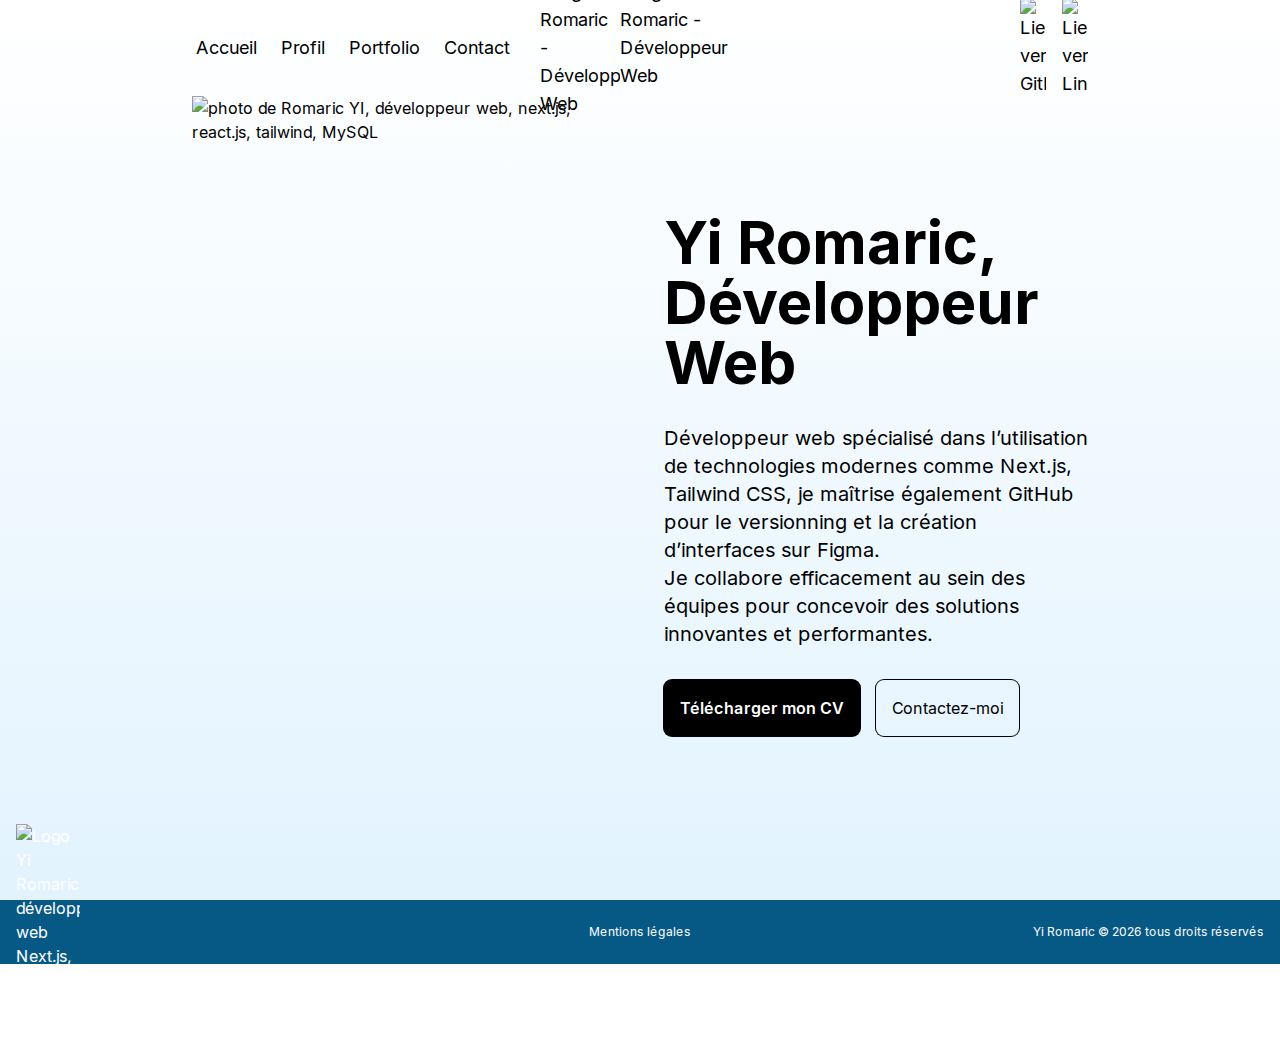
==== commit f550326d: "fix logos and screen view" ====
--- a/index.html
+++ b/index.html
@@ -1 +1 @@
-<!DOCTYPE html><html lang="fr"><head><meta charSet="utf-8"/><meta name="viewport" content="width=device-width, initial-scale=1"/><link rel="stylesheet" href="/_next/static/css/d746989ad00cb94f.css" data-precedence="next"/><link rel="preload" as="script" fetchPriority="low" href="/_next/static/chunks/webpack-b845b704833ecdac.js"/><script src="/_next/static/chunks/4bd1b696-b4d4c3868257e762.js" async=""></script><script src="/_next/static/chunks/517-e15adec0772fc6c9.js" async=""></script><script src="/_next/static/chunks/main-app-e4ed7990626ae178.js" async=""></script><script src="/_next/static/chunks/158-e4d67476a7642177.js" async=""></script><script src="/_next/static/chunks/565-65fbcb7da3a203a2.js" async=""></script><script src="/_next/static/chunks/app/layout-adee073d226be582.js" async=""></script><script src="/_next/static/chunks/app/page-76b3cb7e3b7eeecb.js" async=""></script><title>Yi Romaric - Développeur Web | Next.js | React.js | Tailwind | MySQL</title><meta name="description" content="Développeur Web spécialisé Next.js, React.js, Tailwind et MySQL. Développeur web et Web Designer à Châteauneuf-sur-Loire, Loiret, 45, France"/><link rel="manifest" href="/manifest.json"/><meta name="keywords" content="Développeur Web,Next.js,React.js,Tailwind CSS,MySQL,Loiret,France"/><meta name="robots" content="index, follow"/><meta property="og:title" content="Yi Romaric - Développeur Web"/><meta property="og:description" content="Développeur Web spécialisé Next.js, React.js, Tailwind et MySQL."/><meta property="og:url" content="https://yiromaric.fr"/><meta property="og:site_name" content="Yi Romaric Portfolio"/><meta property="og:locale" content="fr_FR"/><meta property="og:image" content="https://yiromaric.fr/images/portfolio-preview.jpg"/><meta property="og:image:width" content="1200"/><meta property="og:image:height" content="630"/><meta property="og:image:alt" content="Aperçu du portfolio de Yi Romaric"/><meta property="og:type" content="website"/><meta name="twitter:card" content="summary_large_image"/><meta name="twitter:title" content="Yi Romaric - Développeur Web"/><meta name="twitter:description" content="Développeur Web spécialisé Next.js, React.js, Tailwind et MySQL."/><meta name="twitter:image" content="https://yiromaric.fr/images/portfolio-preview.jpg"/><link rel="shortcut icon" href="/favicons/favicon-32x32.png"/><link rel="icon" href="/favicons/favicon.ico"/><link rel="apple-touch-icon" href="/favicons/apple-icon.png"/><script src="/_next/static/chunks/polyfills-42372ed130431b0a.js" noModule=""></script></head><body class="__className_d65c78"><div class="min-h-screen bg-gradient-to-b from-white to-sky-100"><div class="h-screen w-screen fixed bg-black rounded-b-[100px] z-40"></div><div class="fixed m-auto top-0 right-0 bottom-0 left-0 text-white text-8xl cursor-default z-50 w-fit h-fit" style="opacity:1"></div><div class="h-screen w-screen fixed bg-black rounded-t-[100px] bottom-0 z-40" style="height:100vh"></div><nav class="h-24"><div class="h-full flex items-center justify-between px-4 sm:px-8 md:px-12 lg:px-20 xl:px-48 text-lg"><div class="hidden md:flex gap-4 w-1/3 "><a class="rounded p-1 bg-black text-white" href="/">Accueil</a><a class="rounded p-1 false" href="/profil">Profil</a><a class="rounded p-1 false" href="/portfolio">Portfolio</a><a class="rounded p-1 false" href="/contact">Contact</a></div><div class="flex xl:w-1/3 xl:justify-center"><a class="flex" href="/"><img alt="logo Yi Romaric - Développeur Web" loading="lazy" width="80" height="80" decoding="async" data-nimg="1" style="color:transparent" srcSet="https://yiromaric.fr/logos/logo.svg?w=96&amp;q=75 1x, https://yiromaric.fr/logos/logo.svg?w=256&amp;q=75 2x" src="https://yiromaric.fr/logos/logo.svg?w=256&amp;q=75"/><img alt="logo Yi Romaric - Développeur Web" loading="lazy" width="120" height="80" decoding="async" data-nimg="1" class="hidden sm:hidden md:hidden lg:block" style="color:transparent" srcSet="https://yiromaric.fr/logos/logoText.svg?w=128&amp;q=75 1x, https://yiromaric.fr/logos/logoText.svg?w=256&amp;q=75 2x" src="https://yiromaric.fr/logos/logoText.svg?w=256&amp;q=75"/></a></div><div class="hidden md:flex justify-end gap-4 w-1/3"><a target="_blank" href="https://github.com/Yiroma"><img alt="Lien vers GitHub" loading="lazy" width="26" height="26" decoding="async" data-nimg="1" style="color:transparent" srcSet="https://yiromaric.fr/icons/github.svg?w=32&amp;q=75 1x, https://yiromaric.fr/icons/github.svg?w=64&amp;q=75 2x" src="https://yiromaric.fr/icons/github.svg?w=64&amp;q=75"/></a><a target="_blank" href="https://www.linkedin.com/in/yiromaric/"><img alt="Lien vers LinkedIn" loading="lazy" width="26" height="26" decoding="async" data-nimg="1" style="color:transparent" srcSet="https://yiromaric.fr/icons/linkedin.svg?w=32&amp;q=75 1x, https://yiromaric.fr/icons/linkedin.svg?w=64&amp;q=75 2x" src="https://yiromaric.fr/icons/linkedin.svg?w=64&amp;q=75"/></a></div><div class="md:hidden"><button class="w-10 h-8 flex flex-col justify-between z-50 relative"><div class="w-10 h-1 bg-black rounded origin-left"></div><div class="w-10 h-1 bg-black rounded"></div><div class="w-10 h-1 bg-black rounded origin-left"></div></button></div></div></nav><main class="min-h-[calc(100vh-6rem)]"><div class="h-full" style="transform:translateY(-200vh)"><div class="h-[calc(100vh-6rem)] flex flex-col justify-center items-center lg:flex-row px-4 sm:px-8 md:px-12 lg:px-20 xl:px-48 gap-12 "><div class="w-full h-full lg:w-1/2 relative flex items-center justify-center sm:max-w-sm md:max-w-md lg:max-w-lg xl:max-w-xl"><img alt="photo de Romaric YI, développeur web, next.js, react.js, tailwind, MySQL" loading="lazy" decoding="async" data-nimg="fill" class="object-contain" style="position:absolute;height:100%;width:100%;left:0;top:0;right:0;bottom:0;color:transparent" sizes="100vw" srcSet="https://yiromaric.fr/pictures/yiroma1080.webp?w=640&amp;q=75 640w, https://yiromaric.fr/pictures/yiroma1080.webp?w=750&amp;q=75 750w, https://yiromaric.fr/pictures/yiroma1080.webp?w=828&amp;q=75 828w, https://yiromaric.fr/pictures/yiroma1080.webp?w=1080&amp;q=75 1080w, https://yiromaric.fr/pictures/yiroma1080.webp?w=1200&amp;q=75 1200w, https://yiromaric.fr/pictures/yiroma1080.webp?w=1920&amp;q=75 1920w, https://yiromaric.fr/pictures/yiroma1080.webp?w=2048&amp;q=75 2048w, https://yiromaric.fr/pictures/yiroma1080.webp?w=3840&amp;q=75 3840w" src="https://yiromaric.fr/pictures/yiroma1080.webp?w=3840&amp;q=75"/></div><div class="lg:h-full lg:w-1/2 flex flex-col gap-8 items-center justify-center"><h1 class="w-full text-3xl lg:text-4xl xl:text-6xl font-bold">Yi Romaric,<br/>Développeur Web</h1><p class="md:text-xl">Développeur web spécialisé dans l’utilisation de technologies modernes comme Next.js, Tailwind CSS, je maîtrise également GitHub pour le versionning et la création d’interfaces sur Figma. <br/>Je collabore efficacement au sein des équipes pour concevoir des solutions innovantes et performantes.</p><div class="w-full flex gap-4 pb-8 md:pb-12 "><a download="CV-Romaric-YI-Developpeur-Web.pdf" class="flex justify-center" href="/docs/CV-Romaric-YI-Developpeur-Web.pdf"><button class="p-4 rounded-lg ring-1 ring-black bg-black text-white font-semibold hover:bg-white hover:text-black">Télécharger mon CV</button></a><a class="flex justify-center" href="/contact"><button class="p-4 rounded-lg ring-1 ring-black">Contactez-moi</button></a></div></div></div></div></main><footer><div class="bg-sky-800 text-white w-full h-16 flex flex-row items-center p-4"><div class="w-1/3"><a href="/"><img alt="Logo Yi Romaric, développeur web Next.js, React.js, Tailwind, MySQL" loading="lazy" width="64" height="64" decoding="async" data-nimg="1" style="color:transparent" srcSet="https://yiromaric.fr/public/logos/logo-white.svg?w=64&amp;q=75 1x, https://yiromaric.fr/public/logos/logo-white.svg?w=128&amp;q=75 2x" src="https://yiromaric.fr/public/logos/logo-white.svg?w=128&amp;q=75"/></a></div><a class="w-1/3 text-center text-sm" href="/legals">Mentions légales</a><span class="w-1/3 text-right text-sm">Yi Romaric © <!-- -->2024<!-- --> tous droits réservés</span></div></footer></div><script src="/_next/static/chunks/webpack-b845b704833ecdac.js" async=""></script><script>(self.__next_f=self.__next_f||[]).push([0])</script><script>self.__next_f.push([1,"2:\"$Sreact.fragment\"\n3:I[8092,[\"158\",\"static/chunks/158-e4d67476a7642177.js\",\"565\",\"static/chunks/565-65fbcb7da3a203a2.js\",\"177\",\"static/chunks/app/layout-adee073d226be582.js\"],\"default\"]\n4:I[5244,[],\"\"]\n5:I[3866,[],\"\"]\n6:I[7033,[],\"ClientPageRoot\"]\n7:I[1189,[\"158\",\"static/chunks/158-e4d67476a7642177.js\",\"565\",\"static/chunks/565-65fbcb7da3a203a2.js\",\"974\",\"static/chunks/app/page-76b3cb7e3b7eeecb.js\"],\"default\"]\na:I[6213,[],\"OutletBoundary\"]\nc:I[6213,[],\"MetadataBoundary\"]\ne:I[6213,[],\"ViewportBoundary\"]\n10:I[4835,[],\"\"]\n1:HL[\"/_next/static/css/d746989ad00cb94f.css\",\"style\"]\n"])</script><script>self.__next_f.push([1,"0:{\"P\":null,\"b\":\"JNChsGlXdn3noY6tTkYtZ\",\"p\":\"\",\"c\":[\"\",\"\"],\"i\":false,\"f\":[[[\"\",{\"children\":[\"__PAGE__\",{}]},\"$undefined\",\"$undefined\",true],[\"\",[\"$\",\"$2\",\"c\",{\"children\":[[[\"$\",\"link\",\"0\",{\"rel\":\"stylesheet\",\"href\":\"/_next/static/css/d746989ad00cb94f.css\",\"precedence\":\"next\",\"crossOrigin\":\"$undefined\",\"nonce\":\"$undefined\"}]],[\"$\",\"html\",null,{\"lang\":\"fr\",\"children\":[\"$\",\"body\",null,{\"className\":\"__className_d65c78\",\"children\":[\"$\",\"$L3\",null,{\"children\":[\"$\",\"$L4\",null,{\"parallelRouterKey\":\"children\",\"segmentPath\":[\"children\"],\"error\":\"$undefined\",\"errorStyles\":\"$undefined\",\"errorScripts\":\"$undefined\",\"template\":[\"$\",\"$L5\",null,{}],\"templateStyles\":\"$undefined\",\"templateScripts\":\"$undefined\",\"notFound\":[[\"$\",\"title\",null,{\"children\":\"404: This page could not be found.\"}],[\"$\",\"div\",null,{\"style\":{\"fontFamily\":\"system-ui,\\\"Segoe UI\\\",Roboto,Helvetica,Arial,sans-serif,\\\"Apple Color Emoji\\\",\\\"Segoe UI Emoji\\\"\",\"height\":\"100vh\",\"textAlign\":\"center\",\"display\":\"flex\",\"flexDirection\":\"column\",\"alignItems\":\"center\",\"justifyContent\":\"center\"},\"children\":[\"$\",\"div\",null,{\"children\":[[\"$\",\"style\",null,{\"dangerouslySetInnerHTML\":{\"__html\":\"body{color:#000;background:#fff;margin:0}.next-error-h1{border-right:1px solid rgba(0,0,0,.3)}@media (prefers-color-scheme:dark){body{color:#fff;background:#000}.next-error-h1{border-right:1px solid rgba(255,255,255,.3)}}\"}}],[\"$\",\"h1\",null,{\"className\":\"next-error-h1\",\"style\":{\"display\":\"inline-block\",\"margin\":\"0 20px 0 0\",\"padding\":\"0 23px 0 0\",\"fontSize\":24,\"fontWeight\":500,\"verticalAlign\":\"top\",\"lineHeight\":\"49px\"},\"children\":\"404\"}],[\"$\",\"div\",null,{\"style\":{\"display\":\"inline-block\"},\"children\":[\"$\",\"h2\",null,{\"style\":{\"fontSize\":14,\"fontWeight\":400,\"lineHeight\":\"49px\",\"margin\":0},\"children\":\"This page could not be found.\"}]}]]}]}]],\"notFoundStyles\":[]}]}]}]}]]}],{\"children\":[\"__PAGE__\",[\"$\",\"$2\",\"c\",{\"children\":[[\"$\",\"$L6\",null,{\"Component\":\"$7\",\"searchParams\":{},\"params\":{},\"promises\":[\"$@8\",\"$@9\"]}],null,[\"$\",\"$La\",null,{\"children\":\"$Lb\"}]]}],{},null]},null],[\"$\",\"$2\",\"h\",{\"children\":[null,[\"$\",\"$2\",\"UQguX247RTUejS6ATf4rb\",{\"children\":[[\"$\",\"$Lc\",null,{\"children\":\"$Ld\"}],[\"$\",\"$Le\",null,{\"children\":\"$Lf\"}],null]}]]}]]],\"m\":\"$undefined\",\"G\":[\"$10\",\"$undefined\"],\"s\":false,\"S\":true}\n"])</script><script>self.__next_f.push([1,"8:{}\n9:{}\n"])</script><script>self.__next_f.push([1,"f:[[\"$\",\"meta\",\"0\",{\"name\":\"viewport\",\"content\":\"width=device-width, initial-scale=1\"}]]\nd:[[\"$\",\"meta\",\"0\",{\"charSet\":\"utf-8\"}],[\"$\",\"title\",\"1\",{\"children\":\"Yi Romaric - Développeur Web | Next.js | React.js | Tailwind | MySQL\"}],[\"$\",\"meta\",\"2\",{\"name\":\"description\",\"content\":\"Développeur Web spécialisé Next.js, React.js, Tailwind et MySQL. Développeur web et Web Designer à Châteauneuf-sur-Loire, Loiret, 45, France\"}],[\"$\",\"link\",\"3\",{\"rel\":\"manifest\",\"href\":\"/manifest.json\",\"crossOrigin\":\"$undefined\"}],[\"$\",\"meta\",\"4\",{\"name\":\"keywords\",\"content\":\"Développeur Web,Next.js,React.js,Tailwind CSS,MySQL,Loiret,France\"}],[\"$\",\"meta\",\"5\",{\"name\":\"robots\",\"content\":\"index, follow\"}],[\"$\",\"meta\",\"6\",{\"property\":\"og:title\",\"content\":\"Yi Romaric - Développeur Web\"}],[\"$\",\"meta\",\"7\",{\"property\":\"og:description\",\"content\":\"Développeur Web spécialisé Next.js, React.js, Tailwind et MySQL.\"}],[\"$\",\"meta\",\"8\",{\"property\":\"og:url\",\"content\":\"https://yiromaric.fr\"}],[\"$\",\"meta\",\"9\",{\"property\":\"og:site_name\",\"content\":\"Yi Romaric Portfolio\"}],[\"$\",\"meta\",\"10\",{\"property\":\"og:locale\",\"content\":\"fr_FR\"}],[\"$\",\"meta\",\"11\",{\"property\":\"og:image\",\"content\":\"https://yiromaric.fr/images/portfolio-preview.jpg\"}],[\"$\",\"meta\",\"12\",{\"property\":\"og:image:width\",\"content\":\"1200\"}],[\"$\",\"meta\",\"13\",{\"property\":\"og:image:height\",\"content\":\"630\"}],[\"$\",\"meta\",\"14\",{\"property\":\"og:image:alt\",\"content\":\"Aperçu du portfolio de Yi Romaric\"}],[\"$\",\"meta\",\"15\",{\"property\":\"og:type\",\"content\":\"website\"}],[\"$\",\"meta\",\"16\",{\"name\":\"twitter:card\",\"content\":\"summary_large_image\"}],[\"$\",\"meta\",\"17\",{\"name\":\"twitter:title\",\"content\":\"Yi Romaric - Développeur Web\"}],[\"$\",\"meta\",\"18\",{\"name\":\"twitter:description\",\"content\":\"Développeur Web spécialisé Next.js, React.js, Tailwind et MySQL.\"}],[\"$\",\"meta\",\"19\",{\"name\":\"twitter:image\",\"content\":\"https://yiromaric.fr/images/portfolio-preview.jpg\"}],[\"$\",\"link\",\"20\",{\"rel\":\"shortcut icon\",\"href\":\"/favicons/favicon-32x32.png\"}],[\"$\",\"link\",\"21\",{\"rel\":\"icon\",\"href\":\"/favicons/favicon.ico\"}],[\"$\",\"li"])</script><script>self.__next_f.push([1,"nk\",\"22\",{\"rel\":\"apple-touch-icon\",\"href\":\"/favicons/apple-icon.png\"}]]\n"])</script><script>self.__next_f.push([1,"b:null\n"])</script></body></html>+<!DOCTYPE html><html lang="fr"><head><meta charSet="utf-8"/><meta name="viewport" content="width=device-width, initial-scale=1"/><link rel="stylesheet" href="/_next/static/css/78ead43b12e27897.css" data-precedence="next"/><link rel="preload" as="script" fetchPriority="low" href="/_next/static/chunks/webpack-b845b704833ecdac.js"/><script src="/_next/static/chunks/4bd1b696-b4d4c3868257e762.js" async=""></script><script src="/_next/static/chunks/517-e15adec0772fc6c9.js" async=""></script><script src="/_next/static/chunks/main-app-e4ed7990626ae178.js" async=""></script><script src="/_next/static/chunks/158-e4d67476a7642177.js" async=""></script><script src="/_next/static/chunks/565-65fbcb7da3a203a2.js" async=""></script><script src="/_next/static/chunks/app/layout-11b6af4afca536c2.js" async=""></script><script src="/_next/static/chunks/app/page-54b5a0845b709e66.js" async=""></script><title>Yi Romaric - Développeur Web | Next.js | React.js | Tailwind | MySQL</title><meta name="description" content="Développeur Web spécialisé Next.js, React.js, Tailwind et MySQL. Développeur web et Web Designer à Châteauneuf-sur-Loire, Loiret, 45, France"/><link rel="manifest" href="/manifest.json"/><meta name="keywords" content="Développeur Web,Next.js,React.js,Tailwind CSS,MySQL,Loiret,France"/><meta name="robots" content="index, follow"/><meta property="og:title" content="Yi Romaric - Développeur Web"/><meta property="og:description" content="Développeur Web spécialisé Next.js, React.js, Tailwind et MySQL."/><meta property="og:url" content="https://yiromaric.fr"/><meta property="og:site_name" content="Yi Romaric Portfolio"/><meta property="og:locale" content="fr_FR"/><meta property="og:image" content="https://yiromaric.fr/images/portfolio-preview.jpg"/><meta property="og:image:width" content="1200"/><meta property="og:image:height" content="630"/><meta property="og:image:alt" content="Aperçu du portfolio de Yi Romaric"/><meta property="og:type" content="website"/><meta name="twitter:card" content="summary_large_image"/><meta name="twitter:title" content="Yi Romaric - Développeur Web"/><meta name="twitter:description" content="Développeur Web spécialisé Next.js, React.js, Tailwind et MySQL."/><meta name="twitter:image" content="https://yiromaric.fr/images/portfolio-preview.jpg"/><link rel="shortcut icon" href="/favicons/favicon-32x32.png"/><link rel="icon" href="/favicons/favicon.ico"/><link rel="apple-touch-icon" href="/favicons/apple-icon.png"/><script src="/_next/static/chunks/polyfills-42372ed130431b0a.js" noModule=""></script></head><body class="__className_d65c78"><div class="min-h-screen bg-gradient-to-b from-white to-sky-100"><div class="h-screen w-screen fixed bg-black rounded-b-[100px] z-40"></div><div class="fixed m-auto top-0 right-0 bottom-0 left-0 text-white text-8xl cursor-default z-50 w-fit h-fit" style="opacity:1"></div><div class="h-screen w-screen fixed bg-black rounded-t-[100px] bottom-0 z-40" style="height:100vh"></div><nav class="h-24"><div class="h-full flex items-center justify-between px-4 sm:px-8 md:px-12 lg:px-20 xl:px-48 text-lg"><div class="hidden md:flex gap-4 w-1/3 "><a class="rounded p-1 bg-black text-white" href="/">Accueil</a><a class="rounded p-1 false" href="/profil">Profil</a><a class="rounded p-1 false" href="/portfolio">Portfolio</a><a class="rounded p-1 false" href="/contact">Contact</a></div><div class="flex xl:w-1/3 xl:justify-center"><a class="flex" href="/"><img alt="logo Yi Romaric - Développeur Web" loading="lazy" width="80" height="80" decoding="async" data-nimg="1" style="color:transparent" srcSet="https://yiromaric.fr/logos/logo.svg?w=96&amp;q=75 1x, https://yiromaric.fr/logos/logo.svg?w=256&amp;q=75 2x" src="https://yiromaric.fr/logos/logo.svg?w=256&amp;q=75"/><img alt="logo Yi Romaric - Développeur Web" loading="lazy" width="120" height="80" decoding="async" data-nimg="1" class="hidden sm:hidden md:hidden lg:block" style="color:transparent" srcSet="https://yiromaric.fr/logos/logoText.svg?w=128&amp;q=75 1x, https://yiromaric.fr/logos/logoText.svg?w=256&amp;q=75 2x" src="https://yiromaric.fr/logos/logoText.svg?w=256&amp;q=75"/></a></div><div class="hidden md:flex justify-end gap-4 w-1/3"><a target="_blank" href="https://github.com/Yiroma"><img alt="Lien vers GitHub" loading="lazy" width="26" height="26" decoding="async" data-nimg="1" style="color:transparent" srcSet="https://yiromaric.fr/icons/github.svg?w=32&amp;q=75 1x, https://yiromaric.fr/icons/github.svg?w=64&amp;q=75 2x" src="https://yiromaric.fr/icons/github.svg?w=64&amp;q=75"/></a><a target="_blank" href="https://www.linkedin.com/in/yiromaric/"><img alt="Lien vers LinkedIn" loading="lazy" width="26" height="26" decoding="async" data-nimg="1" style="color:transparent" srcSet="https://yiromaric.fr/icons/linkedin.svg?w=32&amp;q=75 1x, https://yiromaric.fr/icons/linkedin.svg?w=64&amp;q=75 2x" src="https://yiromaric.fr/icons/linkedin.svg?w=64&amp;q=75"/></a></div><div class="md:hidden"><button class="w-10 h-8 flex flex-col justify-between z-50 relative"><div class="w-10 h-1 bg-black rounded origin-left"></div><div class="w-10 h-1 bg-black rounded"></div><div class="w-10 h-1 bg-black rounded origin-left"></div></button></div></div></nav><main class="min-h-[calc(100vh-6rem)]"><div class="h-full" style="transform:translateY(-200vh)"><div class="h-[calc(100svh-6rem)] flex flex-col justify-center items-center lg:flex-row px-4 sm:px-8 md:px-12 lg:px-20 xl:px-48 gap-12 "><div class="w-full h-full lg:w-1/2 relative flex items-center justify-center sm:max-w-sm md:max-w-md lg:max-w-lg xl:max-w-xl"><img alt="photo de Romaric YI, développeur web, next.js, react.js, tailwind, MySQL" loading="lazy" decoding="async" data-nimg="fill" class="object-contain" style="position:absolute;height:100%;width:100%;left:0;top:0;right:0;bottom:0;color:transparent" sizes="100vw" srcSet="https://yiromaric.fr/pictures/yiroma1080.webp?w=640&amp;q=75 640w, https://yiromaric.fr/pictures/yiroma1080.webp?w=750&amp;q=75 750w, https://yiromaric.fr/pictures/yiroma1080.webp?w=828&amp;q=75 828w, https://yiromaric.fr/pictures/yiroma1080.webp?w=1080&amp;q=75 1080w, https://yiromaric.fr/pictures/yiroma1080.webp?w=1200&amp;q=75 1200w, https://yiromaric.fr/pictures/yiroma1080.webp?w=1920&amp;q=75 1920w, https://yiromaric.fr/pictures/yiroma1080.webp?w=2048&amp;q=75 2048w, https://yiromaric.fr/pictures/yiroma1080.webp?w=3840&amp;q=75 3840w" src="https://yiromaric.fr/pictures/yiroma1080.webp?w=3840&amp;q=75"/></div><div class="lg:h-full lg:w-1/2 flex flex-col gap-8 items-center justify-center"><h1 class="w-full text-3xl lg:text-4xl xl:text-6xl font-bold">Yi Romaric,<br/>Développeur Web</h1><p class="md:text-xl">Développeur web spécialisé dans l’utilisation de technologies modernes comme Next.js, Tailwind CSS, je maîtrise également GitHub pour le versionning et la création d’interfaces sur Figma. <br/>Je collabore efficacement au sein des équipes pour concevoir des solutions innovantes et performantes.</p><div class="w-full flex gap-4 pb-8 md:pb-12 "><a download="CV-Romaric-YI-Developpeur-Web.pdf" class="flex justify-center" href="/docs/CV-Romaric-YI-Developpeur-Web.pdf"><button class="p-4 rounded-lg ring-1 ring-black bg-black text-white font-semibold hover:bg-white hover:text-black">Télécharger mon CV</button></a><a class="flex justify-center" href="/contact"><button class="p-4 rounded-lg ring-1 ring-black">Contactez-moi</button></a></div></div></div></div></main><footer><div class="bg-sky-800 text-white w-full h-16 flex flex-row items-center p-4"><div class="w-1/3"><a href="/"><img alt="Logo Yi Romaric, développeur web Next.js, React.js, Tailwind, MySQL" loading="lazy" width="64" height="64" decoding="async" data-nimg="1" style="color:transparent" srcSet="https://yiromaric.fr/logos/logo-white.svg?w=64&amp;q=75 1x, https://yiromaric.fr/logos/logo-white.svg?w=128&amp;q=75 2x" src="https://yiromaric.fr/logos/logo-white.svg?w=128&amp;q=75"/></a></div><a class="w-1/3 text-center text-xs" href="/legals">Mentions légales</a><span class="w-1/3 text-right text-xs">Yi Romaric © <!-- -->2024<!-- --> tous droits réservés</span></div></footer></div><script src="/_next/static/chunks/webpack-b845b704833ecdac.js" async=""></script><script>(self.__next_f=self.__next_f||[]).push([0])</script><script>self.__next_f.push([1,"2:\"$Sreact.fragment\"\n3:I[8092,[\"158\",\"static/chunks/158-e4d67476a7642177.js\",\"565\",\"static/chunks/565-65fbcb7da3a203a2.js\",\"177\",\"static/chunks/app/layout-11b6af4afca536c2.js\"],\"default\"]\n4:I[5244,[],\"\"]\n5:I[3866,[],\"\"]\n6:I[7033,[],\"ClientPageRoot\"]\n7:I[1189,[\"158\",\"static/chunks/158-e4d67476a7642177.js\",\"565\",\"static/chunks/565-65fbcb7da3a203a2.js\",\"974\",\"static/chunks/app/page-54b5a0845b709e66.js\"],\"default\"]\na:I[6213,[],\"OutletBoundary\"]\nc:I[6213,[],\"MetadataBoundary\"]\ne:I[6213,[],\"ViewportBoundary\"]\n10:I[4835,[],\"\"]\n1:HL[\"/_next/static/css/78ead43b12e27897.css\",\"style\"]\n"])</script><script>self.__next_f.push([1,"0:{\"P\":null,\"b\":\"_9wFltUr3VvuGC2RddU6o\",\"p\":\"\",\"c\":[\"\",\"\"],\"i\":false,\"f\":[[[\"\",{\"children\":[\"__PAGE__\",{}]},\"$undefined\",\"$undefined\",true],[\"\",[\"$\",\"$2\",\"c\",{\"children\":[[[\"$\",\"link\",\"0\",{\"rel\":\"stylesheet\",\"href\":\"/_next/static/css/78ead43b12e27897.css\",\"precedence\":\"next\",\"crossOrigin\":\"$undefined\",\"nonce\":\"$undefined\"}]],[\"$\",\"html\",null,{\"lang\":\"fr\",\"children\":[\"$\",\"body\",null,{\"className\":\"__className_d65c78\",\"children\":[\"$\",\"$L3\",null,{\"children\":[\"$\",\"$L4\",null,{\"parallelRouterKey\":\"children\",\"segmentPath\":[\"children\"],\"error\":\"$undefined\",\"errorStyles\":\"$undefined\",\"errorScripts\":\"$undefined\",\"template\":[\"$\",\"$L5\",null,{}],\"templateStyles\":\"$undefined\",\"templateScripts\":\"$undefined\",\"notFound\":[[\"$\",\"title\",null,{\"children\":\"404: This page could not be found.\"}],[\"$\",\"div\",null,{\"style\":{\"fontFamily\":\"system-ui,\\\"Segoe UI\\\",Roboto,Helvetica,Arial,sans-serif,\\\"Apple Color Emoji\\\",\\\"Segoe UI Emoji\\\"\",\"height\":\"100vh\",\"textAlign\":\"center\",\"display\":\"flex\",\"flexDirection\":\"column\",\"alignItems\":\"center\",\"justifyContent\":\"center\"},\"children\":[\"$\",\"div\",null,{\"children\":[[\"$\",\"style\",null,{\"dangerouslySetInnerHTML\":{\"__html\":\"body{color:#000;background:#fff;margin:0}.next-error-h1{border-right:1px solid rgba(0,0,0,.3)}@media (prefers-color-scheme:dark){body{color:#fff;background:#000}.next-error-h1{border-right:1px solid rgba(255,255,255,.3)}}\"}}],[\"$\",\"h1\",null,{\"className\":\"next-error-h1\",\"style\":{\"display\":\"inline-block\",\"margin\":\"0 20px 0 0\",\"padding\":\"0 23px 0 0\",\"fontSize\":24,\"fontWeight\":500,\"verticalAlign\":\"top\",\"lineHeight\":\"49px\"},\"children\":\"404\"}],[\"$\",\"div\",null,{\"style\":{\"display\":\"inline-block\"},\"children\":[\"$\",\"h2\",null,{\"style\":{\"fontSize\":14,\"fontWeight\":400,\"lineHeight\":\"49px\",\"margin\":0},\"children\":\"This page could not be found.\"}]}]]}]}]],\"notFoundStyles\":[]}]}]}]}]]}],{\"children\":[\"__PAGE__\",[\"$\",\"$2\",\"c\",{\"children\":[[\"$\",\"$L6\",null,{\"Component\":\"$7\",\"searchParams\":{},\"params\":{},\"promises\":[\"$@8\",\"$@9\"]}],null,[\"$\",\"$La\",null,{\"children\":\"$Lb\"}]]}],{},null]},null],[\"$\",\"$2\",\"h\",{\"children\":[null,[\"$\",\"$2\",\"js46ldAwevnGJ1bJm63DO\",{\"children\":[[\"$\",\"$Lc\",null,{\"children\":\"$Ld\"}],[\"$\",\"$Le\",null,{\"children\":\"$Lf\"}],null]}]]}]]],\"m\":\"$undefined\",\"G\":[\"$10\",\"$undefined\"],\"s\":false,\"S\":true}\n"])</script><script>self.__next_f.push([1,"8:{}\n9:{}\n"])</script><script>self.__next_f.push([1,"f:[[\"$\",\"meta\",\"0\",{\"name\":\"viewport\",\"content\":\"width=device-width, initial-scale=1\"}]]\nd:[[\"$\",\"meta\",\"0\",{\"charSet\":\"utf-8\"}],[\"$\",\"title\",\"1\",{\"children\":\"Yi Romaric - Développeur Web | Next.js | React.js | Tailwind | MySQL\"}],[\"$\",\"meta\",\"2\",{\"name\":\"description\",\"content\":\"Développeur Web spécialisé Next.js, React.js, Tailwind et MySQL. Développeur web et Web Designer à Châteauneuf-sur-Loire, Loiret, 45, France\"}],[\"$\",\"link\",\"3\",{\"rel\":\"manifest\",\"href\":\"/manifest.json\",\"crossOrigin\":\"$undefined\"}],[\"$\",\"meta\",\"4\",{\"name\":\"keywords\",\"content\":\"Développeur Web,Next.js,React.js,Tailwind CSS,MySQL,Loiret,France\"}],[\"$\",\"meta\",\"5\",{\"name\":\"robots\",\"content\":\"index, follow\"}],[\"$\",\"meta\",\"6\",{\"property\":\"og:title\",\"content\":\"Yi Romaric - Développeur Web\"}],[\"$\",\"meta\",\"7\",{\"property\":\"og:description\",\"content\":\"Développeur Web spécialisé Next.js, React.js, Tailwind et MySQL.\"}],[\"$\",\"meta\",\"8\",{\"property\":\"og:url\",\"content\":\"https://yiromaric.fr\"}],[\"$\",\"meta\",\"9\",{\"property\":\"og:site_name\",\"content\":\"Yi Romaric Portfolio\"}],[\"$\",\"meta\",\"10\",{\"property\":\"og:locale\",\"content\":\"fr_FR\"}],[\"$\",\"meta\",\"11\",{\"property\":\"og:image\",\"content\":\"https://yiromaric.fr/images/portfolio-preview.jpg\"}],[\"$\",\"meta\",\"12\",{\"property\":\"og:image:width\",\"content\":\"1200\"}],[\"$\",\"meta\",\"13\",{\"property\":\"og:image:height\",\"content\":\"630\"}],[\"$\",\"meta\",\"14\",{\"property\":\"og:image:alt\",\"content\":\"Aperçu du portfolio de Yi Romaric\"}],[\"$\",\"meta\",\"15\",{\"property\":\"og:type\",\"content\":\"website\"}],[\"$\",\"meta\",\"16\",{\"name\":\"twitter:card\",\"content\":\"summary_large_image\"}],[\"$\",\"meta\",\"17\",{\"name\":\"twitter:title\",\"content\":\"Yi Romaric - Développeur Web\"}],[\"$\",\"meta\",\"18\",{\"name\":\"twitter:description\",\"content\":\"Développeur Web spécialisé Next.js, React.js, Tailwind et MySQL.\"}],[\"$\",\"meta\",\"19\",{\"name\":\"twitter:image\",\"content\":\"https://yiromaric.fr/images/portfolio-preview.jpg\"}],[\"$\",\"link\",\"20\",{\"rel\":\"shortcut icon\",\"href\":\"/favicons/favicon-32x32.png\"}],[\"$\",\"link\",\"21\",{\"rel\":\"icon\",\"href\":\"/favicons/favicon.ico\"}],[\"$\",\"li"])</script><script>self.__next_f.push([1,"nk\",\"22\",{\"rel\":\"apple-touch-icon\",\"href\":\"/favicons/apple-icon.png\"}]]\n"])</script><script>self.__next_f.push([1,"b:null\n"])</script></body></html>--- a/_next/static/css/78ead43b12e27897.css
+++ b/_next/static/css/78ead43b12e27897.css
@@ -0,0 +1,3 @@
+@font-face{font-family:Inter;font-style:normal;font-weight:100 900;font-display:swap;src:url(/_next/static/media/55c55f0601d81cf3-s.woff2) format("woff2");unicode-range:u+0460-052f,u+1c80-1c8a,u+20b4,u+2de0-2dff,u+a640-a69f,u+fe2e-fe2f}@font-face{font-family:Inter;font-style:normal;font-weight:100 900;font-display:swap;src:url(/_next/static/media/26a46d62cd723877-s.woff2) format("woff2");unicode-range:u+0301,u+0400-045f,u+0490-0491,u+04b0-04b1,u+2116}@font-face{font-family:Inter;font-style:normal;font-weight:100 900;font-display:swap;src:url(/_next/static/media/97e0cb1ae144a2a9-s.woff2) format("woff2");unicode-range:u+1f??}@font-face{font-family:Inter;font-style:normal;font-weight:100 900;font-display:swap;src:url(/_next/static/media/581909926a08bbc8-s.woff2) format("woff2");unicode-range:u+0370-0377,u+037a-037f,u+0384-038a,u+038c,u+038e-03a1,u+03a3-03ff}@font-face{font-family:Inter;font-style:normal;font-weight:100 900;font-display:swap;src:url(/_next/static/media/df0a9ae256c0569c-s.woff2) format("woff2");unicode-range:u+0102-0103,u+0110-0111,u+0128-0129,u+0168-0169,u+01a0-01a1,u+01af-01b0,u+0300-0301,u+0303-0304,u+0308-0309,u+0323,u+0329,u+1ea0-1ef9,u+20ab}@font-face{font-family:Inter;font-style:normal;font-weight:100 900;font-display:swap;src:url(/_next/static/media/6d93bde91c0c2823-s.woff2) format("woff2");unicode-range:u+0100-02ba,u+02bd-02c5,u+02c7-02cc,u+02ce-02d7,u+02dd-02ff,u+0304,u+0308,u+0329,u+1d00-1dbf,u+1e00-1e9f,u+1ef2-1eff,u+2020,u+20a0-20ab,u+20ad-20c0,u+2113,u+2c60-2c7f,u+a720-a7ff}@font-face{font-family:Inter;font-style:normal;font-weight:100 900;font-display:swap;src:url(/_next/static/media/a34f9d1faa5f3315-s.p.woff2) format("woff2");unicode-range:u+00??,u+0131,u+0152-0153,u+02bb-02bc,u+02c6,u+02da,u+02dc,u+0304,u+0308,u+0329,u+2000-206f,u+20ac,u+2122,u+2191,u+2193,u+2212,u+2215,u+feff,u+fffd}@font-face{font-family:Inter Fallback;src:local("Arial");ascent-override:90.49%;descent-override:22.56%;line-gap-override:0.00%;size-adjust:107.06%}.__className_d65c78{font-family:Inter,Inter Fallback;font-style:normal}*,:after,:before{--tw-border-spacing-x:0;--tw-border-spacing-y:0;--tw-translate-x:0;--tw-translate-y:0;--tw-rotate:0;--tw-skew-x:0;--tw-skew-y:0;--tw-scale-x:1;--tw-scale-y:1;--tw-pan-x: ;--tw-pan-y: ;--tw-pinch-zoom: ;--tw-scroll-snap-strictness:proximity;--tw-gradient-from-position: ;--tw-gradient-via-position: ;--tw-gradient-to-position: ;--tw-ordinal: ;--tw-slashed-zero: ;--tw-numeric-figure: ;--tw-numeric-spacing: ;--tw-numeric-fraction: ;--tw-ring-inset: ;--tw-ring-offset-width:0px;--tw-ring-offset-color:#fff;--tw-ring-color:rgba(59,130,246,.5);--tw-ring-offset-shadow:0 0 #0000;--tw-ring-shadow:0 0 #0000;--tw-shadow:0 0 #0000;--tw-shadow-colored:0 0 #0000;--tw-blur: ;--tw-brightness: ;--tw-contrast: ;--tw-grayscale: ;--tw-hue-rotate: ;--tw-invert: ;--tw-saturate: ;--tw-sepia: ;--tw-drop-shadow: ;--tw-backdrop-blur: ;--tw-backdrop-brightness: ;--tw-backdrop-contrast: ;--tw-backdrop-grayscale: ;--tw-backdrop-hue-rotate: ;--tw-backdrop-invert: ;--tw-backdrop-opacity: ;--tw-backdrop-saturate: ;--tw-backdrop-sepia: ;--tw-contain-size: ;--tw-contain-layout: ;--tw-contain-paint: ;--tw-contain-style: }::backdrop{--tw-border-spacing-x:0;--tw-border-spacing-y:0;--tw-translate-x:0;--tw-translate-y:0;--tw-rotate:0;--tw-skew-x:0;--tw-skew-y:0;--tw-scale-x:1;--tw-scale-y:1;--tw-pan-x: ;--tw-pan-y: ;--tw-pinch-zoom: ;--tw-scroll-snap-strictness:proximity;--tw-gradient-from-position: ;--tw-gradient-via-position: ;--tw-gradient-to-position: ;--tw-ordinal: ;--tw-slashed-zero: ;--tw-numeric-figure: ;--tw-numeric-spacing: ;--tw-numeric-fraction: ;--tw-ring-inset: ;--tw-ring-offset-width:0px;--tw-ring-offset-color:#fff;--tw-ring-color:rgba(59,130,246,.5);--tw-ring-offset-shadow:0 0 #0000;--tw-ring-shadow:0 0 #0000;--tw-shadow:0 0 #0000;--tw-shadow-colored:0 0 #0000;--tw-blur: ;--tw-brightness: ;--tw-contrast: ;--tw-grayscale: ;--tw-hue-rotate: ;--tw-invert: ;--tw-saturate: ;--tw-sepia: ;--tw-drop-shadow: ;--tw-backdrop-blur: ;--tw-backdrop-brightness: ;--tw-backdrop-contrast: ;--tw-backdrop-grayscale: ;--tw-backdrop-hue-rotate: ;--tw-backdrop-invert: ;--tw-backdrop-opacity: ;--tw-backdrop-saturate: ;--tw-backdrop-sepia: ;--tw-contain-size: ;--tw-contain-layout: ;--tw-contain-paint: ;--tw-contain-style: }/*
+! tailwindcss v3.4.15 | MIT License | https://tailwindcss.com
+*/*,:after,:before{box-sizing:border-box;border:0 solid #e5e7eb}:after,:before{--tw-content:""}:host,html{line-height:1.5;-webkit-text-size-adjust:100%;-moz-tab-size:4;-o-tab-size:4;tab-size:4;font-family:ui-sans-serif,system-ui,sans-serif,Apple Color Emoji,Segoe UI Emoji,Segoe UI Symbol,Noto Color Emoji;font-feature-settings:normal;font-variation-settings:normal;-webkit-tap-highlight-color:transparent}body{margin:0;line-height:inherit}hr{height:0;color:inherit;border-top-width:1px}abbr:where([title]){-webkit-text-decoration:underline dotted;text-decoration:underline dotted}h1,h2,h3,h4,h5,h6{font-size:inherit;font-weight:inherit}a{color:inherit;text-decoration:inherit}b,strong{font-weight:bolder}code,kbd,pre,samp{font-family:ui-monospace,SFMono-Regular,Menlo,Monaco,Consolas,Liberation Mono,Courier New,monospace;font-feature-settings:normal;font-variation-settings:normal;font-size:1em}small{font-size:80%}sub,sup{font-size:75%;line-height:0;position:relative;vertical-align:baseline}sub{bottom:-.25em}sup{top:-.5em}table{text-indent:0;border-color:inherit;border-collapse:collapse}button,input,optgroup,select,textarea{font-family:inherit;font-feature-settings:inherit;font-variation-settings:inherit;font-size:100%;font-weight:inherit;line-height:inherit;letter-spacing:inherit;color:inherit;margin:0;padding:0}button,select{text-transform:none}button,input:where([type=button]),input:where([type=reset]),input:where([type=submit]){-webkit-appearance:button;background-color:transparent;background-image:none}:-moz-focusring{outline:auto}:-moz-ui-invalid{box-shadow:none}progress{vertical-align:baseline}::-webkit-inner-spin-button,::-webkit-outer-spin-button{height:auto}[type=search]{-webkit-appearance:textfield;outline-offset:-2px}::-webkit-search-decoration{-webkit-appearance:none}::-webkit-file-upload-button{-webkit-appearance:button;font:inherit}summary{display:list-item}blockquote,dd,dl,figure,h1,h2,h3,h4,h5,h6,hr,p,pre{margin:0}fieldset{margin:0}fieldset,legend{padding:0}menu,ol,ul{list-style:none;margin:0;padding:0}dialog{padding:0}textarea{resize:vertical}input::-moz-placeholder,textarea::-moz-placeholder{opacity:1;color:#9ca3af}input::placeholder,textarea::placeholder{opacity:1;color:#9ca3af}[role=button],button{cursor:pointer}:disabled{cursor:default}audio,canvas,embed,iframe,img,object,svg,video{display:block;vertical-align:middle}img,video{max-width:100%;height:auto}[hidden]:where(:not([hidden=until-found])){display:none}.container{width:100%}@media (min-width:640px){.container{max-width:640px}}@media (min-width:768px){.container{max-width:768px}}@media (min-width:1024px){.container{max-width:1024px}}@media (min-width:1280px){.container{max-width:1280px}}@media (min-width:1536px){.container{max-width:1536px}}.fixed{position:fixed}.absolute{position:absolute}.relative{position:relative}.sticky{position:sticky}.-left-2{left:-.5rem}.bottom-0{bottom:0}.left-0{left:0}.right-0{right:0}.top-0{top:0}.z-30{z-index:30}.z-40{z-index:40}.z-50{z-index:50}.m-4{margin:1rem}.m-auto{margin:auto}.mb-12{margin-bottom:3rem}.ml-3{margin-left:.75rem}.mt-12{margin-top:3rem}.flex{display:flex}.hidden{display:none}.h-1{height:.25rem}.h-16{height:4rem}.h-24{height:6rem}.h-5{height:1.25rem}.h-56{height:14rem}.h-64{height:16rem}.h-8{height:2rem}.h-\[600vh\]{height:600vh}.h-\[calc\(100svh-6rem\)\]{height:calc(100svh - 6rem)}.h-\[calc\(100vh-6rem\)\]{height:calc(100vh - 6rem)}.h-fit{height:-moz-fit-content;height:fit-content}.h-full{height:100%}.h-screen{height:100vh}.min-h-48{min-height:12rem}.min-h-\[calc\(100svh-6rem\)\]{min-height:calc(100svh - 6rem)}.min-h-\[calc\(100vh-6rem\)\]{min-height:calc(100vh - 6rem)}.min-h-screen{min-height:100vh}.w-1{width:.25rem}.w-1\/3{width:33.333333%}.w-1\/6{width:16.666667%}.w-10{width:2.5rem}.w-16{width:4rem}.w-5{width:1.25rem}.w-64{width:16rem}.w-80{width:20rem}.w-fit{width:-moz-fit-content;width:fit-content}.w-full{width:100%}.w-screen{width:100vw}.origin-left{transform-origin:left}.transform{transform:translate(var(--tw-translate-x),var(--tw-translate-y)) rotate(var(--tw-rotate)) skewX(var(--tw-skew-x)) skewY(var(--tw-skew-y)) scaleX(var(--tw-scale-x)) scaleY(var(--tw-scale-y))}.cursor-default{cursor:default}.cursor-pointer{cursor:pointer}.resize-none{resize:none}.flex-row{flex-direction:row}.flex-col{flex-direction:column}.flex-wrap{flex-wrap:wrap}.items-center{align-items:center}.justify-end{justify-content:flex-end}.justify-center{justify-content:center}.justify-between{justify-content:space-between}.gap-12{gap:3rem}.gap-16{gap:4rem}.gap-24{gap:6rem}.gap-4{gap:1rem}.gap-8{gap:2rem}.self-end{align-self:flex-end}.overflow-hidden{overflow:hidden}.overflow-scroll{overflow:scroll}.rounded{border-radius:.25rem}.rounded-full{border-radius:9999px}.rounded-lg{border-radius:.5rem}.rounded-xl{border-radius:.75rem}.rounded-b-\[100px\]{border-bottom-right-radius:100px;border-bottom-left-radius:100px}.rounded-b-lg{border-bottom-right-radius:.5rem;border-bottom-left-radius:.5rem}.rounded-s-lg{border-start-start-radius:.5rem;border-end-start-radius:.5rem}.rounded-t-\[100px\]{border-top-left-radius:100px;border-top-right-radius:100px}.border-b-2{border-bottom-width:2px}.border-b-black{--tw-border-opacity:1;border-bottom-color:rgb(0 0 0/var(--tw-border-opacity,1))}.bg-black{--tw-bg-opacity:1;background-color:rgb(0 0 0/var(--tw-bg-opacity,1))}.bg-gray-600{--tw-bg-opacity:1;background-color:rgb(75 85 99/var(--tw-bg-opacity,1))}.bg-purple-200{--tw-bg-opacity:1;background-color:rgb(233 213 255/var(--tw-bg-opacity,1))}.bg-sky-100{--tw-bg-opacity:1;background-color:rgb(224 242 254/var(--tw-bg-opacity,1))}.bg-sky-800{--tw-bg-opacity:1;background-color:rgb(7 89 133/var(--tw-bg-opacity,1))}.bg-white{--tw-bg-opacity:1;background-color:rgb(255 255 255/var(--tw-bg-opacity,1))}.bg-opacity-40{--tw-bg-opacity:0.4}.bg-gradient-to-b{background-image:linear-gradient(to bottom,var(--tw-gradient-stops))}.bg-gradient-to-r{background-image:linear-gradient(to right,var(--tw-gradient-stops))}.from-sky-200{--tw-gradient-from:#bae6fd var(--tw-gradient-from-position);--tw-gradient-to:rgba(186,230,253,0) var(--tw-gradient-to-position);--tw-gradient-stops:var(--tw-gradient-from),var(--tw-gradient-to)}.from-stone-600{--tw-gradient-from:#57534e var(--tw-gradient-from-position);--tw-gradient-to:rgba(87,83,78,0) var(--tw-gradient-to-position);--tw-gradient-stops:var(--tw-gradient-from),var(--tw-gradient-to)}.from-stone-900{--tw-gradient-from:#1c1917 var(--tw-gradient-from-position);--tw-gradient-to:rgba(28,25,23,0) var(--tw-gradient-to-position);--tw-gradient-stops:var(--tw-gradient-from),var(--tw-gradient-to)}.from-stone-950{--tw-gradient-from:#0c0a09 var(--tw-gradient-from-position);--tw-gradient-to:rgba(12,10,9,0) var(--tw-gradient-to-position);--tw-gradient-stops:var(--tw-gradient-from),var(--tw-gradient-to)}.from-white{--tw-gradient-from:#fff var(--tw-gradient-from-position);--tw-gradient-to:hsla(0,0%,100%,0) var(--tw-gradient-to-position);--tw-gradient-stops:var(--tw-gradient-from),var(--tw-gradient-to)}.to-sky-100{--tw-gradient-to:#e0f2fe var(--tw-gradient-to-position)}.to-stone-600{--tw-gradient-to:#57534e var(--tw-gradient-to-position)}.to-stone-900{--tw-gradient-to:#1c1917 var(--tw-gradient-to-position)}.to-stone-950{--tw-gradient-to:#0c0a09 var(--tw-gradient-to-position)}.object-contain{-o-object-fit:contain;object-fit:contain}.p-1{padding:.25rem}.p-2{padding:.5rem}.p-3{padding:.75rem}.p-4{padding:1rem}.p-8{padding:2rem}.px-4{padding-left:1rem;padding-right:1rem}.py-8{padding-top:2rem;padding-bottom:2rem}.pb-2{padding-bottom:.5rem}.pb-48{padding-bottom:12rem}.pb-8{padding-bottom:2rem}.pt-8{padding-top:2rem}.text-center{text-align:center}.text-right{text-align:right}.text-2xl{font-size:1.5rem;line-height:2rem}.text-3xl{font-size:1.875rem;line-height:2.25rem}.text-4xl{font-size:2.25rem;line-height:2.5rem}.text-8xl{font-size:6rem;line-height:1}.text-lg{font-size:1.125rem;line-height:1.75rem}.text-sm{font-size:.875rem;line-height:1.25rem}.text-xl{font-size:1.25rem;line-height:1.75rem}.text-xs{font-size:.75rem;line-height:1rem}.font-bold{font-weight:700}.font-medium{font-weight:500}.font-semibold{font-weight:600}.italic{font-style:italic}.text-gray-600{--tw-text-opacity:1;color:rgb(75 85 99/var(--tw-text-opacity,1))}.text-green-600{--tw-text-opacity:1;color:rgb(22 163 74/var(--tw-text-opacity,1))}.text-red-400{--tw-text-opacity:1;color:rgb(248 113 113/var(--tw-text-opacity,1))}.text-red-700{--tw-text-opacity:1;color:rgb(185 28 28/var(--tw-text-opacity,1))}.text-sky-700{--tw-text-opacity:1;color:rgb(3 105 161/var(--tw-text-opacity,1))}.text-sky-800{--tw-text-opacity:1;color:rgb(7 89 133/var(--tw-text-opacity,1))}.text-white{--tw-text-opacity:1;color:rgb(255 255 255/var(--tw-text-opacity,1))}.underline{text-decoration-line:underline}.outline-none{outline:2px solid transparent;outline-offset:2px}.ring-1{--tw-ring-offset-shadow:var(--tw-ring-inset) 0 0 0 var(--tw-ring-offset-width) var(--tw-ring-offset-color);--tw-ring-shadow:var(--tw-ring-inset) 0 0 0 calc(1px + var(--tw-ring-offset-width)) var(--tw-ring-color)}.ring-1,.ring-4{box-shadow:var(--tw-ring-offset-shadow),var(--tw-ring-shadow),var(--tw-shadow,0 0 #0000)}.ring-4{--tw-ring-offset-shadow:var(--tw-ring-inset) 0 0 0 var(--tw-ring-offset-width) var(--tw-ring-offset-color);--tw-ring-shadow:var(--tw-ring-inset) 0 0 0 calc(4px + var(--tw-ring-offset-width)) var(--tw-ring-color)}.ring-black{--tw-ring-opacity:1;--tw-ring-color:rgb(0 0 0/var(--tw-ring-opacity,1))}.ring-red-400{--tw-ring-opacity:1;--tw-ring-color:rgb(248 113 113/var(--tw-ring-opacity,1))}.transition{transition-property:color,background-color,border-color,text-decoration-color,fill,stroke,opacity,box-shadow,transform,filter,-webkit-backdrop-filter;transition-property:color,background-color,border-color,text-decoration-color,fill,stroke,opacity,box-shadow,transform,filter,backdrop-filter;transition-property:color,background-color,border-color,text-decoration-color,fill,stroke,opacity,box-shadow,transform,filter,backdrop-filter,-webkit-backdrop-filter;transition-timing-function:cubic-bezier(.4,0,.2,1);transition-duration:.15s}.hover\:bg-white:hover{--tw-bg-opacity:1;background-color:rgb(255 255 255/var(--tw-bg-opacity,1))}.hover\:text-black:hover{--tw-text-opacity:1;color:rgb(0 0 0/var(--tw-text-opacity,1))}@media (min-width:640px){.sm\:hidden{display:none}.sm\:max-w-sm{max-width:24rem}.sm\:p-10{padding:2.5rem}.sm\:p-8{padding:2rem}.sm\:px-8{padding-left:2rem;padding-right:2rem}}@media (min-width:768px){.md\:flex{display:flex}.md\:hidden{display:none}.md\:h-28{height:7rem}.md\:h-64{height:16rem}.md\:h-\[500px\]{height:500px}.md\:w-28{width:7rem}.md\:w-96{width:24rem}.md\:w-\[500px\]{width:500px}.md\:max-w-md{max-width:28rem}.md\:gap-32{gap:8rem}.md\:p-12{padding:3rem}.md\:p-14{padding:3.5rem}.md\:p-4{padding:1rem}.md\:p-8{padding:2rem}.md\:px-12{padding-left:3rem;padding-right:3rem}.md\:pb-12{padding-bottom:3rem}.md\:text-4xl{font-size:2.25rem;line-height:2.5rem}.md\:text-6xl{font-size:3.75rem;line-height:1}.md\:text-xl{font-size:1.25rem;line-height:1.75rem}}@media (min-width:1024px){.lg\:block{display:block}.lg\:flex{display:flex}.lg\:h-\[350px\]{height:350px}.lg\:h-full{height:100%}.lg\:w-1\/2{width:50%}.lg\:w-2\/3{width:66.666667%}.lg\:w-\[500px\]{width:500px}.lg\:max-w-lg{max-width:32rem}.lg\:flex-row{flex-direction:row}.lg\:gap-48{gap:12rem}.lg\:p-16{padding:4rem}.lg\:p-8{padding:2rem}.lg\:px-20{padding-left:5rem;padding-right:5rem}.lg\:pr-0{padding-right:0}.lg\:text-4xl{font-size:2.25rem;line-height:2.5rem}.lg\:text-6xl{font-size:3.75rem;line-height:1}.lg\:text-8xl{font-size:6rem;line-height:1}.lg\:text-lg{font-size:1.125rem;line-height:1.75rem}}@media (min-width:1280px){.xl\:h-\[420px\]{height:420px}.xl\:w-1\/3{width:33.333333%}.xl\:w-2\/3{width:66.666667%}.xl\:w-\[600px\]{width:600px}.xl\:max-w-xl{max-width:36rem}.xl\:justify-center{justify-content:center}.xl\:gap-64{gap:16rem}.xl\:p-24{padding:6rem}.xl\:p-32{padding:8rem}.xl\:px-48{padding-left:12rem;padding-right:12rem}.xl\:text-6xl{font-size:3.75rem;line-height:1}.xl\:text-8xl{font-size:6rem;line-height:1}}